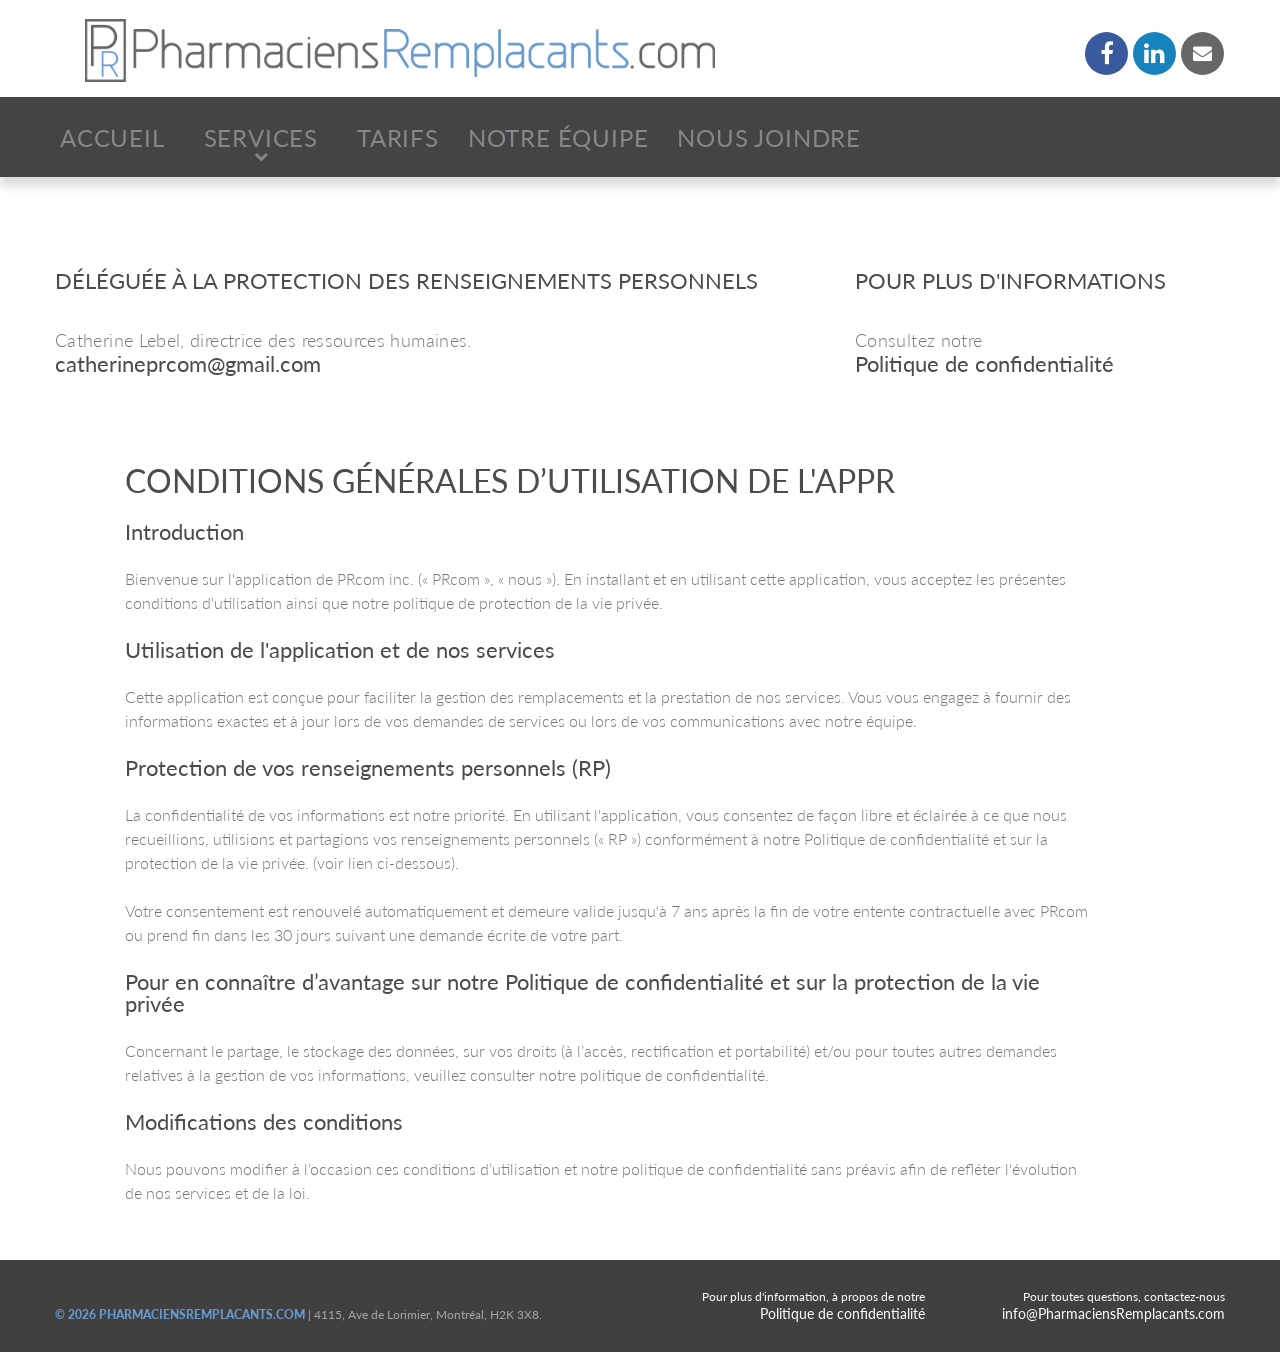
==== CGU_APPR.html @ 4ca76d17 "Add files via upload" ====
<!DOCTYPE html>
<html lang="en">
<head>
  <title>Contacts de nos pharmaciens remplaçants | PharmaciensRemplacants.com</title>
  <meta name = "description" content = "Politique de confidentialité">
  <meta charset="utf-8">
  
		  <meta property="og:url"              content="https://www.pharmaciensremplacants.com/confidentialite.html" />
<meta property="og:type"               content="website" />
<meta property="og:title"              content="Contacts de nos pharmaciens remplaçants | PharmaciensRemplacants.com" />
<meta property="og:description"        content="Contactez nous par courriel à info@pharmaciensremplacants.com pour toutes questions ou par téléphone pour toutes urgences au (514) 928-7655." />
<meta property="og:image"              content="https://www.pharmaciensremplacants.com/images/Pharmaciens-Remplacants-com-equipe.png" />
<meta property="og:image:width" content="1920" />
<meta property="og:image:height" content="597" />
<meta property="og:image:alt" content="Équipe PharmaciensRemplacants.com" />
<meta property="fb:app_id" content="669003797077921" />	
	
	<meta name = "format-detection" content = "telephone=no" />
  <link rel="icon" href="images/favicon.ico" type="image/x-icon">
  <link rel="stylesheet" href="css/grid.css">
  <link rel="stylesheet" href="css/search.css">
  <link rel="stylesheet" href="css/contact-form.css">
  <link rel="stylesheet" href="css/style.css">
  <script src="js/jquery.js"></script>
  <script src="js/jquery-migrate-1.2.1.js"></script>
  <script src="js/TMForm.js"></script>
  <script src="js/modal.js"></script>
  <script src="search/search.js"></script>
  <!--[if (gt IE 9)|!(IE)]><!-->
  <script src="js/wow/wow.js"></script>
  <script>
    $(document).ready(function () {
      if ($('html').hasClass('desktop')) {
        new WOW().init();
      }
    });
  </script>
  <!--<![endif]-->
  <!--[if lt IE 9]>
  <script src="js/html5shiv.js"></script>
  <div id="ie6-alert" style="width: 100%; text-align:center;">
    <img src="http://beatie6.frontcube.com/images/ie6.jpg" alt="Upgrade IE 6" width="640" height="344" border="0" usemap="#Map" longdesc="http://die6.frontcube.com" />
    <map name="Map" id="Map"><area shape="rect" coords="496,201,604,329" href="http://www.microsoft.com/windows/internet-explorer/default.aspx" target="_blank" alt="Download Interent Explorer" /><area shape="rect" coords="380,201,488,329" href="http://www.apple.com/safari/download/" target="_blank" alt="Download Apple Safari" /><area shape="rect" coords="268,202,376,330" href="http://www.opera.com/download/" target="_blank" alt="Download Opera" /><area shape="rect" coords="155,202,263,330" href="http://www.mozilla.com/" target="_blank" alt="Download Firefox" />
      <area shape="rect" coords="35,201,143,329" href="http://www.google.com/chrome" target="_blank" alt="Download Google Chrome" />
    </map>
  </div>
  <![endif]-->
</head>


<body>
<!--========================================================
                          HEADER
=========================================================-->
<header id="header">
  <div class="info">
    <div class="container">
      <div class="row">
        <div class="grid_12">
          <div class="grid_8">
          <h1 class="wow fadeInDown" data-wow-duration="1s" data-wow-delay="0.1s">
             <a href="index.html">
              <img src="images/Pharmaciens-Remplacants-com-logo.png" alt="PharmaciensRemplacants.com logo"/></a>
            </h1>
          </div>
          <div class="social-block">
            <ul class="socials1">
              <li class="wow fadeInDown" data-wow-duration="1s" data-wow-delay="0.1s">
                <a href="https://www.facebook.com/PharmaciensRemplacantscom"><i class="fa fa-facebook"></i></a>
              </li>
              <li class="wow fadeInDown" data-wow-duration="1s" data-wow-delay="0.4s">
                <a href="https://www.linkedin.com/company/9354443"><i class="fa fa-linkedin"></i></a>
              </li>
              <li class="wow fadeInDown" data-wow-duration="1s" data-wow-delay="0.5s">
                <a href="contacts.html"><i class="fa fa-envelope"></i></a>
              </li>
            </ul>
          </div>
          <div class="clearfix"></div>
        </div>
      </div>
    </div>
  </div>
  <div id="stuck_container">
    <div class="container">
      <div class="row">
        <div class="grid_12">
          <nav>
            <ul class="sf-menu">
              <li class="first-menu-item"><a href="index.html">Accueil</a></li>
              <li class="with-menu"><a href="#">Services</a>
                <ul>
                  <li><div class="bleu"><a href="services.html">Pharmaciens</a></div></li>
                  <li><div class="vert"><a href="ATP.html">ATP</a></div></li>
                </ul>
              </li>
              <li><a href="tarifs.html">Tarifs</a></li>
              <li><a href="notre-equipe.html">Notre équipe</a></li>
              <li class="with last-menu-item"><a href="contacts.html">Nous joindre</a></li>
            </ul>
            <div class="clearfix"></div>
          </nav>
        </div>
      </div>
    </div>
  </div>
</header>



<!--========================================================
                          CONTENT
=========================================================-->
<section id="content" class="common">
  <div class="wrapper7">
    <div class="container">
      <div class="row">
        <div class="grid_8">
          <div class="heading3 wow fadeInDown" data-wow-duration="1s" data-wow-delay="0.1s">
            <h6>DÉLÉGUÉE À LA PROTECTION DES RENSEIGNEMENTS PERSONNELS</h6>
          </div>
          <address class="contacts-address">
            <span class="wrapper wow fadeInUp" data-wow-duration="1s" data-wow-delay="0.2s"><span class="wide">Catherine Lebel, directrice des ressources humaines.</span></span>
            <span class="our-address wow fadeInUp" data-wow-duration="1s" data-wow-delay="0.1s"><a href="mailto:catherineprcom@gmail.com">catherineprcom@gmail.com<br></a></span>
          </address>
        </div>
        <div class="grid_4">
          <div class="heading3 wow fadeInDown" data-wow-duration="1s" data-wow-delay="0.1s">
            <h6>POUR PLUS D'INFORMATIONS</h6>
          </div>
          <address class="contacts-address">
            <span class="wrapper wow fadeInUp" data-wow-duration="1s" data-wow-delay="0.2s"><span class="wide">Consultez notre</span></span>
            <span class="our-address wow fadeInUp" data-wow-duration="1s" data-wow-delay="0.1s"><a href="confidentialite.html">Politique de confidentialité<br></a></span>
          </address>
        </div>
      <div class="row">
        <br><br>
       </div>
       <div class="row">
        <div class="grid_1"></div>
        <div class="grid_10">
        <span class="wrapper wow fadeInUp" data-wow-duration="1s" data-wow-delay="0.2s"><span class="wide">
          <br><br><br><h3>CONDITIONS GÉNÉRALES D’UTILISATION DE L'APPR</h3><br>
          <h6>Introduction</h6><br>
          Bienvenue sur l'application de PRcom inc. (« PRcom », « nous »). En installant et en utilisant cette application, vous acceptez les présentes conditions d'utilisation ainsi que notre politique de protection de la vie privée.
          <br><br>
          <h6>Utilisation de l'application et de nos services</h6><br>
          Cette application est conçue pour faciliter la gestion des remplacements et la prestation de nos services. Vous vous engagez à fournir des informations exactes et à jour lors de vos demandes de services ou lors de vos communications avec notre équipe.
          <br><br>
          <h6>Protection de vos renseignements personnels (RP)</h6><br>
          La confidentialité de vos informations est notre priorité. En utilisant l'application, vous consentez de façon libre et éclairée à ce que nous recueillions, utilisions et partagions vos renseignements personnels (« RP ») conformément à notre Politique de confidentialité et sur la protection de la vie privée. (voir lien ci-dessous).
          <br><br>
          Votre consentement est renouvelé automatiquement et demeure valide jusqu'à 7 ans après la fin de votre entente contractuelle avec PRcom ou prend fin dans les 30 jours suivant une demande écrite de votre part.
          <br><br>
          <h6>Pour en connaître d’avantage sur notre Politique de confidentialité et sur la protection de la vie privée</h6><br>
          Concernant le partage, le stockage des données, sur vos droits (à l’accès, rectification et portabilité) et/ou pour toutes autres demandes relatives à la gestion de vos informations, veuillez consulter notre <a href="confidentialite.html">politique de confidentialité</a>.
          <br><br>
          <h6>Modifications des conditions</h6><br>
          Nous pouvons modifier à l’occasion ces conditions d’utilisation et notre politique de confidentialité sans préavis afin de refléter l'évolution de nos services et de la loi.
          </span></span>
        </div>
        <div class="grid_1"></div>
        </div>
      </div>
    </div>
  </div>
</section>

<!--========================================================
                          FOOTER
=========================================================-->
<footer id="footer">
  

 
  <div class="wrapper" itemscope itemtype ="http://schema.org/Organization">
    <div class="container">
      <div class="row">
        <div class="grid_6">
          <div class="privacy-block">
            
            <div><span class="highlighted"><strong>&copy; <span id="copyright-year"></span> <a href="index.html" itemprop="url"><span itemprop="name">PharmaciensRemplacants.com</span></a></strong></span>  |  <address itemprop="address">4115, Ave de Lorimier, Montréal, H2K 3X8.</address></div>
            </div>
        </div>
        <div class="grid_3">
          <address class="phone">
            <span>Pour plus d'information, à propos de notre</span>
            <span class="with-icon"><a href="confidentialite.html">Politique de confidentialité</a></span>
          </address>
        </div>
        <div class="grid_3">
          <address class="phone">
            <span>Pour toutes questions, contactez-nous</span>
            <span class="with-icon"><a href="mailto:info@pharmaciensremplacants.com" itemprop="email">info@PharmaciensRemplacants.com</a></span>
          </address>
        </div>
      </div>
    </div>
  </div>
</footer>

<script src="js/script.js"></script>
</body>
</html>
---- css/grid.css ----
/* http://meyerweb.com/eric/tools/css/reset/ 
   v2.0 | 20110126
   License: none (public domain)
*/
html,
body,
div,
span,
applet,
object,
iframe,
h1,
h2,
h3,
h4,
h5,
h6,
p,
blockquote,
pre,
a,
abbr,
acronym,
address,
big,
cite,
code,
del,
dfn,
em,
img,
ins,
kbd,
q,
s,
samp,
small,
strike,
strong,
sub,
sup,
tt,
var,
b,
u,
i,
center,
dl,
dt,
dd,
ol,
ul,
li,
fieldset,
form,
label,
legend,
table,
caption,
tbody,
tfoot,
thead,
tr,
th,
td,
article,
aside,
canvas,
details,
embed,
figure,
figcaption,
footer,
header,
hgroup,
menu,
nav,
output,
ruby,
section,
summary,
time,
mark,
audio,
video {
  margin: 0;
  padding: 0;
  border: 0;
  font-size: 100%;
  font: inherit;
  vertical-align: top;
}
/* HTML5 display-role reset for older browsers */
article,
aside,
details,
figcaption,
figure,
footer,
header,
hgroup,
menu,
nav,
section {
  display: block;
}
body {
  line-height: 1;
}
ol,
ul {
  list-style: none;
}
blockquote,
q {
  quotes: none;
}
blockquote:before,
blockquote:after,
q:before,
q:after {
  content: '';
  content: none;
}
table {
  border-collapse: collapse;
  border-spacing: 0;
}
.clearfix:before,
.clearfix:after {
  display: table;
  content: "";
  line-height: 0;
}
.clearfix:after {
  clear: both;
}
.container .alpha {
  margin-left: 0px;
}
.container .omega {
  margin-right: 0px;
}
.row {
  margin-left: -30px;
}
.row:before,
.row:after {
  display: table;
  content: "";
  line-height: 0;
}
.row:after {
  clear: both;
}
[class*="grid_"] {
  float: left;
  min-height: 1px;
  margin-left: 30px;
}
.container {
  width: 1170px;
}
.grid_12 {
  width: 1170px;
}
.grid_11 {
  width: 1070px;
}
.grid_10 {
  width: 970px;
}
.grid_9 {
  width: 870px;
}
.grid_8 {
  width: 770px;
}
.grid_7 {
  width: 670px;
}
.grid_6 {
  width: 570px;
}
.grid_5 {
  width: 470px;
}
.grid_4 {
  width: 370px;
}
.grid_3 {
  width: 270px;
}
.grid_2 {
  width: 170px;
}
.grid_1 {
  width: 70px;
}
.preffix_12 {
  margin-left: 1230px;
}
.preffix_11 {
  margin-left: 1130px;
}
.preffix_10 {
  margin-left: 1030px;
}
.preffix_9 {
  margin-left: 930px;
}
.preffix_8 {
  margin-left: 830px;
}
.preffix_7 {
  margin-left: 730px;
}
.preffix_6 {
  margin-left: 630px;
}
.preffix_5 {
  margin-left: 530px;
}
.preffix_4 {
  margin-left: 430px;
}
.preffix_3 {
  margin-left: 330px;
}
.preffix_2 {
  margin-left: 230px;
}
.preffix_1 {
  margin-left: 130px;
}
.container {
  margin-right: auto;
  margin-left: auto;
  -webkit-box-sizing: border-box;
  -moz-box-sizing: border-box;
  box-sizing: border-box;
}
.container:before,
.container:after {
  display: table;
  content: "";
  line-height: 0;
}
.container:after {
  clear: both;
}
@media (min-width: 980px) and (max-width: 1199px) {
  .row {
    margin-left: -20px;
  }
  .row:before,
  .row:after {
    display: table;
    content: "";
    line-height: 0;
  }
  .row:after {
    clear: both;
  }
  [class*="grid_"] {
    float: left;
    min-height: 1px;
    margin-left: 20px;
  }
  .container {
    width: 940px;
  }
  .grid_12 {
    width: 940px;
  }
  .grid_11 {
    width: 860px;
  }
  .grid_10 {
    width: 780px;
  }
  .grid_9 {
    width: 700px;
  }
  .grid_8 {
    width: 620px;
  }
  .grid_7 {
    width: 540px;
  }
  .grid_6 {
    width: 460px;
  }
  .grid_5 {
    width: 380px;
  }
  .grid_4 {
    width: 300px;
  }
  .grid_3 {
    width: 220px;
  }
  .grid_2 {
    width: 140px;
  }
  .grid_1 {
    width: 60px;
  }
  .preffix_12 {
    margin-left: 980px;
  }
  .preffix_11 {
    margin-left: 900px;
  }
  .preffix_10 {
    margin-left: 820px;
  }
  .preffix_9 {
    margin-left: 740px;
  }
  .preffix_8 {
    margin-left: 660px;
  }
  .preffix_7 {
    margin-left: 580px;
  }
  .preffix_6 {
    margin-left: 500px;
  }
  .preffix_5 {
    margin-left: 420px;
  }
  .preffix_4 {
    margin-left: 340px;
  }
  .preffix_3 {
    margin-left: 260px;
  }
  .preffix_2 {
    margin-left: 180px;
  }
  .preffix_1 {
    margin-left: 100px;
  }
}
@media (min-width: 768px) and (max-width: 979px) {
  .row {
    margin-left: -20px;
  }
  .row:before,
  .row:after {
    display: table;
    content: "";
    line-height: 0;
  }
  .row:after {
    clear: both;
  }
  [class*="grid_"] {
    float: left;
    min-height: 1px;
    margin-left: 20px;
  }
  .container {
    width: 748px;
  }
  .grid_12 {
    width: 748px;
  }
  .grid_11 {
    width: 684px;
  }
  .grid_10 {
    width: 620px;
  }
  .grid_9 {
    width: 556px;
  }
  .grid_8 {
    width: 492px;
  }
  .grid_7 {
    width: 428px;
  }
  .grid_6 {
    width: 364px;
  }
  .grid_5 {
    width: 300px;
  }
  .grid_4 {
    width: 236px;
  }
  .grid_3 {
    width: 172px;
  }
  .grid_2 {
    width: 108px;
  }
  .grid_1 {
    width: 44px;
  }
  .preffix_12 {
    margin-left: 788px;
  }
  .preffix_11 {
    margin-left: 724px;
  }
  .preffix_10 {
    margin-left: 660px;
  }
  .preffix_9 {
    margin-left: 596px;
  }
  .preffix_8 {
    margin-left: 532px;
  }
  .preffix_7 {
    margin-left: 468px;
  }
  .preffix_6 {
    margin-left: 404px;
  }
  .preffix_5 {
    margin-left: 340px;
  }
  .preffix_4 {
    margin-left: 276px;
  }
  .preffix_3 {
    margin-left: 212px;
  }
  .preffix_2 {
    margin-left: 148px;
  }
  .preffix_1 {
    margin-left: 84px;
  }
}
.select-menu {
  display: none !important;
}
@media (max-width: 767px) {
  .container {
    width: 420px;
    padding: 0 0px;
  }
  .row {
    margin-left: 0;
  }
  [class*="grid_"] {
    float: none;
    display: block;
    width: 100%;
    margin-left: 0;
    -webkit-box-sizing: border-box;
    -moz-box-sizing: border-box;
    box-sizing: border-box;
  }
 
}
@media (max-width: 479px) {
   .select-menu {
    display: block !important;
  }
  body {
    padding: 0;
  }
  .container {
    width: 300px;
    padding: 0 0px;
  }
  .row {
    margin-left: 0;
  }
}
---- css/search.css ----
#search {
  margin-top: 2px;
  margin-bottom: 0;
  margin-right: 1px;
  position: relative;
  border-radius: 0;
  -webkit-box-sizing: border-box;
  -moz-box-sizing: border-box;
  box-sizing: border-box;
  -webkit-appearance: none;
  border: none;
  box-shadow: none;
  outline: none;
  height: 44px;
  width: 235px;
  background: #7a7a7c;
}
#search::-ms-clear {
  display: none;
}
#search input {
  border-radius: 0;
  font: 400 16px/24px "Lato", sans-serif;
  color: #ffffff;
  position: relative;
  -webkit-box-sizing: border-box;
  -moz-box-sizing: border-box;
  box-sizing: border-box;
  -webkit-appearance: none;
  border: none;
  box-shadow: none;
  outline: none;
  height: 44px;
  width: 180px;
  background: #7a7a7c;
  padding: 5px 0 5px 13px;
}
#search input::-ms-clear {
  display: none;
}
#search input::-webkit-input-placeholder {
  color: #ffffff;
}
#search input:-moz-placeholder {
  /* Firefox 18- */
  color: #ffffff;
}
#search input::-moz-placeholder {
  /* Firefox 19+ */
  color: #ffffff;
}
#search input:-ms-input-placeholder {
  color: #ffffff;
}
#search a {
  position: absolute;
  font-size: 25px;
  cursor: pointer;
  color: #ffffff;
  top: 50%;
  margin-top: -12px;
  right: 38px;
}
#search a > .search_icon {
  display: block;
}
#search a > .search_icon:hover:before {
  color: #00a1df;
}
#search a > .search_icon:before {
  font-family: FontAwesome;
  font-size: 23px;
  position: absolute;
  font-style: normal;
  font-weight: normal;
  text-decoration: none;
  cursor: default;
  content: '\f002';
  color: #373839;
  cursor: pointer;
  -webkit-transition: color 0.3s ease;
  transition: color 0.3s ease;
}
#search a > .search_icon:hover {
  background-position: center -17px;
}
@media (max-width: 1199px) {
  #search {
    width: 940px;
  }
  #search input {
    width: 890px;
  }
}
@media (max-width: 979px) {
  #search {
    width: 748px;
  }
  #search input {
    width: 698px;
  }
}
@media (max-width: 767px) {
  #search {
    width: 420px;
    margin-top: 20px;
    height: 34px;
  }
  #search input {
    height: 34px;
    width: 370px;
  }
}
@media (max-width: 479px) {
  #search {
    width: 270px;
  }
  #search input {
    width: 220px;
  }
}
---- css/contact-form.css ----
/* Contact Form variables
========================================================*/
/* Contact Form Basic Styles 
========================================================*/
#contact-form {
  position: relative;
  margin: 40px 0 45px 0;
}
#contact-form label {
  position: relative;
  display: inline-block;
  width: 100%;
  height: 41px;
  -webkit-box-sizing: border-box;
  -moz-box-sizing: border-box;
  box-sizing: border-box;
  box-shadow: none;
  margin-bottom: 8px;
}
#contact-form label.message {
  width: 100%;
  height: 120px;
}
@media (max-width: 979px) {
  #contact-form label {
    width: 100%;
  }
}
#contact-form fieldset {
  border: none;
}
/* Contact Form Placeholder Styles 
========================================================*/
#contact-form ._placeholder {
  width: 100% !important;
  position: absolute;
  left: 0;
  top: 0;
  display: block;
  line-height: 18px;
  font-size: 15px;
  font-family: "Lato", sans-serif;
  color: #767779;
  padding: 11px 15px;
  -webkit-box-sizing: border-box;
  -moz-box-sizing: border-box;
  box-sizing: border-box;
  border-radius: 0;
  cursor: text;
}
#contact-form ._placeholder.focused {
  opacity: 0.4;
  filter: alpha(opacity=40);
  -webkit-box-shadow: 0px 0px 7px 0px rgba(0, 0, 255, 0.5);
  box-shadow: 0px 0px 7px 0px rgba(0, 0, 255, 0.5);
}
#contact-form ._placeholder.hidden {
  display: none;
}
#contact-form .file ._placeholder {
  display: none;
}
/* Contact Form Input 
========================================================*/
#contact-form input[type='text'] {
  width: 100%;
  line-height: 18px;
  font-size: 15px;
  font-family: "Lato", sans-serif;
  color: #767779;
  background: #ffffff;
  padding: 11px 15px;
  outline: none;
  height: 100%;
  border: 1px solid #e9ebe5;
  border-radius: 0;
  -webkit-box-sizing: border-box;
  -moz-box-sizing: border-box;
  box-sizing: border-box;
  box-shadow: none;
  margin: 0;
  -webkit-appearance: none;
}
/* Contact Form Textarea 
========================================================*/
#contact-form textarea {
  width: 100%;
  line-height: 18px;
  font-size: 15px;
  font-family: "Lato", sans-serif;
  color: #767779;
  background: #ffffff;
  padding: 11px 15px;
  outline: none;
  border: 1px solid #e9ebe5;
  border-radius: 0;
  -webkit-box-sizing: border-box;
  -moz-box-sizing: border-box;
  box-sizing: border-box;
  box-shadow: none;
  resize: none;
  height: 100%;
  -webkit-appearance: none;
}
#contact-form .message .empty-message,
#contact-form .message .error-message {
  right: 20px;
}
/* Contact Form Error messages
========================================================*/
#contact-form .empty-message,
#contact-form .error-message {
  position: absolute;
  right: 4px;
  top: 4px;
  color: red;
  height: 0;
  overflow: hidden;
  font-size: 11px;
  line-height: 12px;
  -webkit-transition: 0.3s ease-in height;
  transition: 0.3s ease-in height;
  z-index: 99;
}
#contact-form .invalid .error-message,
#contact-form .empty .empty-message {
  height: 20px;
}
/* Contact Form Buttons
========================================================*/
.contact-form-buttons {
  text-align: left;
  margin: 22px 0 0 0;
}
.contact-form-buttons .btn-big {
  padding: 12px 26px;
  border: none;
}
.contact-form-buttons .btn-big:hover {
  background-color: #cccccc;
}
/* Contact Form Modal 
========================================================*/
.modal-open {
  overflow: hidden;
}
.modal {
  display: none;
  overflow: auto;
  overflow-y: scroll;
  position: fixed;
  top: 0;
  right: 0;
  bottom: 0;
  left: 0;
  z-index: 1050;
  -webkit-overflow-scrolling: touch;
  outline: 0;
  font-family: "Lato", sans-serif;
  font-size: 13px;
}
.modal h4 {
  font-weight: bold !important;
  padding: 0 !important;
  margin: 0 !important;
  color: #000 !important;
  font-size: 24px;
}
.modal.fade .modal-dialog {
  -webkit-transform: translate(0, -25%);
  -ms-transform: translate(0, -25%);
  transform: translate(0, -25%);
  -webkit-transition: -webkit-transform 0.3s ease-out;
  -moz-transition: -moz-transform 0.3s ease-out;
  -o-transition: -o-transform 0.3s ease-out;
  transition: transform 0.3s ease-out;
}
.modal.in .modal-dialog {
  -webkit-transform: translate(0, 0);
  -ms-transform: translate(0, 0);
  transform: translate(0, 0);
}
.modal-content {
  position: relative;
  background-color: #ffffff;
  border: 1px solid #999999;
  border: 1px solid rgba(0, 0, 0, 0.2);
  border-radius: 0;
  -webkit-box-shadow: 0 3px 9px rgba(0, 0, 0, 0.5);
  box-shadow: 0 3px 9px rgba(0, 0, 0, 0.5);
  background-clip: padding-box;
  outline: none;
}
.modal-backdrop {
  position: fixed;
  top: 0;
  right: 0;
  bottom: 0;
  left: 0;
  z-index: 1040;
  background-color: #000000;
}
.modal-backdrop.fade {
  opacity: 0;
  filter: alpha(opacity=0);
}
.modal-backdrop.in {
  opacity: 0.5;
  filter: alpha(opacity=50);
}
.modal-header {
  padding: 15px;
  border-bottom: 1px solid #e5e5e5;
  min-height: 16.42857143px;
}
.modal-header .close {
  margin-top: -2px;
}
.modal-title {
  margin: 0;
  line-height: 1.42857143;
}
.modal-body {
  position: relative;
  padding: 20px;
  color: #525151 !important;
}
.modal-dialog {
  width: 600px;
  margin: 140px auto;
}
@media only screen and (max-width: 767px) {
  .modal-dialog {
    position: relative;
    width: auto;
    margin: 10px;
  }
}
/* Contact Form Close icon 
========================================================*/
.close {
  float: right;
  font-size: 21px;
  font-weight: bold;
  line-height: 1;
  color: #000000 !important;
  text-shadow: 0 1px 0 #ffffff;
  opacity: 0.2;
  filter: alpha(opacity=20);
}
.close:hover,
.close:focus {
  color: #000000 !important;
  text-decoration: none;
  cursor: pointer;
  opacity: 0.5;
  filter: alpha(opacity=50);
}
button.close {
  padding: 0;
  cursor: pointer;
  background: transparent;
  border: 0;
  -webkit-appearance: none;
}
---- css/style.css ----
@import "animate.css";
@import url(//maxcdn.bootstrapcdn.com/font-awesome/4.2.0/css/font-awesome.min.css);
@import url(//fonts.googleapis.com/css?family=Sarina);
@import url(//fonts.googleapis.com/css?family=Asap:400);
@import url(//fonts.googleapis.com/css?family=Asap:700);
@import url(//fonts.googleapis.com/css?family=Lato:400);
@import url(//fonts.googleapis.com/css?family=Lato:700);
@import url(//fonts.googleapis.com/css?family=Lato:900);
@import url(//fonts.googleapis.com/css?family=Lato:700italic);
@import url(//fonts.googleapis.com/css?family=Lato:300);
/*========================================================
                    Main layout styles
=========================================================*/
body {
  font: 300 16px/24px "Lato", sans-serif;
  color: #767779;
  background: #ffffff;
}
a {
  text-decoration: none;
  color: inherit;
  -webkit-transition: all 0.3s ease;
  transition: all 0.3s ease;
}
a:hover {
	color: #6699cc;
}
img {
  max-width: 100%;
}
* {
  -webkit-text-size-adjust: none;
}

.span .bleu {
  color: #679aca;
}

.span .vert {
  color: #5fbd70;
}

/* ======= Headers ======= */
h2 {
  font: 400 36px/36px "Lato", sans-serif;
  color: #494d4e;
}
@media (max-width: 479px) {
  h2 {
    font-size: 28px;
    line-height: 28px;
  }
}
h3 {
  font: 400 32px/32px "Lato", sans-serif;
  color: #494d4e;
}
h4 {
  font: 400 22px/22px "Lato", sans-serif;
  color: #494d4e;
}

h5 {
  font: 900 14px/21px "Lato", sans-serif;
  color: #ffffff;
  text-transform: uppercase;
}

h6 {
  font: 400 22px/22px "Lato", sans-serif;
  color: #494d4e;
}
@media (max-width: 767px) {
  h6 {
	margin-right:130px;
  }
}
@media (max-width: 479px) {
  h6 {

	margin-right:20px;
  }
}
.h7 {
  font: 700 18px/18px "Lato", sans-serif;
  color: #494d4e;
  display: block;
}
.h7 .highlighted {
  color: #6699cc;
}
@media (max-width: 979px) {
.h7 {
  font: 700 15px/15px "Lato", sans-serif;
}
}
@media (max-width: 767px) {
.h7 {
  font: 700 18px/18px "Lato", sans-serif;
}
}
h8 {
  font: 400 36px/60px "Lato", sans-serif;
  text-transform: uppercase;
  color: #494d4e;
}
h9 {
  font: 300 26px/26px "Lato", sans-serif;
  text-transform: uppercase;
  color: #494d4e;
}
@media (max-width: 767px) {
h8 {
  font: 400 32px/60px "Lato", sans-serif;
}
h9 {
  font: 300 24px/24px "Lato", sans-serif;
}
}
@media (max-width: 479px) {
h8 {
  font: 500 25px/40px "Lato", sans-serif;
}
h9 {
  font: 300 23px/23px "Lato", sans-serif;
}
}


.heading1 {
  text-align: center;
  margin-bottom: 80px;
}
.heading1 img {
  margin-bottom: 36px;
}
.heading1 h3 {
  margin-bottom: 17px;
  padding-bottom: 15px;
  position: relative;
}
.heading1 h3:after {
  position: absolute;
  content: '';
  display: block;
  width: 92px;
  height: 1px;
  background: #cccccc;
  left: 50%;
  margin-left: -46px;
  bottom: 0;
}
.heading1 p {
  font-size: 18px;
}
.heading1.heading1__inset1 img {
  margin-bottom: 24px;
}
.heading2 {
  text-align: left;
  margin-bottom: 26px;
}
.heading3 {
  text-align: left;
  margin-top: 50px;
}
/* ======= Buttons ======= */
.btn-default {
  display: inline-block;
  font: 400 18px/18px "Lato", sans-serif;
  color: #494d4e;
}
.btn-default:hover {
  color: #6699cc;
}
.btn-big {
  display: inline-block;
  font: 400 24px/24px "Lato", sans-serif;
  color: #ffffff;
  background: #494d4e;
  text-align: center;
  padding: 19px 26px 20px 32px;
}
.btn-big span {
  display: inline-block;
  position: relative;
  padding-right: 40px;
}
.btn-big span:before {
  font-family: FontAwesome;
  font-size: 29px;
  position: absolute;
  font-style: normal;
  font-weight: normal;
  text-decoration: none;
  cursor: default;
  line-height: 29px;
  content: '\f101';
  right: 0;
}
.btn-big:hover {
  background: #6699cc;
  color: #ffffff;
}
.btn-big:hover span:before {
  cursor: pointer;
}
.btn-big.btn-big__inset1 {
  background: #6699cc;
}
.btn-big.btn-big__inset1 span {
  padding-left: 68px;
}
.btn-big.btn-big__inset1 span:after {
  font-family: FontAwesome;
  font-size: 35px;
  position: absolute;
  font-style: normal;
  font-weight: normal;
  text-decoration: none;
  cursor: default;
  line-height: 29px;
  content: '\f0b1';
  left: 0;
}

.btn-big.btn-big__inset1:hover {
  background: #494d4e;
}
.btn-big.btn-big__inset1:hover span:after {
  cursor: pointer;
}
.btn-big.btn-big__inset2 span {
  padding-left: 0;
}
.btn-big.btn-big__inset2 span:after {
  display: none;
}

/* ======= Wrappers ======= */
.wrapper1 {
  background: #eceef1;
  padding: 118px 0 119px;
}
.wrapper1.wrapper1__inset1 {
  padding-top: 94px;
  padding-bottom: 109px;
}
.wrapper2 {
  padding: 92px 0 136px;
}
.wrapper3 {
  padding: 65px 0 91px;
  border-bottom: 1px solid #dddddd;
}
.wrapper4 {
  padding-bottom: 50px;
  border-bottom: 1px solid #dddddd;
}
.wrapper5 {
  padding-top: 94px;
  padding-bottom: 95px;
  border-bottom: 1px solid #dddddd;
}
.wrapper6 {
  margin-top: 10px;
  padding-bottom: 55px;
}
.wrapper7 {
  margin-top: 10px;
  padding-bottom: 55px;
}
.relative-wrapper {
  position: relative;
}
#search-results {
  overflow: hidden;
}
#search-results h4 {
  font-size: 25px;
  line-height: 25px;
}
/*========================================================
                    HEADER styles
=========================================================*/
#header {
  background: #ffffff;
  padding: 19px 0 0;
}
#header .info {
  padding-bottom: 12px;
}
#header .info .social-block {
  float: right;
  margin-top: 13px;
}
#header .info .social-block .authorization {
  margin-right: 16px;
  margin-top: 17px;
  display: inline-block;
}
#header .info .social-block .authorization a {
  text-transform: uppercase;
  color: #b1b2b4;
  display: inline-block;
  font: 400 10px/10px "Asap", sans-serif;
}
#header .info .social-block .authorization a:hover {
  color: #494d4e;
}
#header .info .social-block .authorization a:hover.sign:before {
  cursor: pointer;
}
#header .info .social-block .authorization a.sign {
  font-weight: 700;
  position: relative;
  padding-left: 16px;
}
#header .info .social-block .authorization a.sign:before {
  font-family: FontAwesome;
  font-size: 14px;
  position: absolute;
  font-style: normal;
  font-weight: normal;
  text-decoration: none;
  cursor: default;
  line-height: 10px;
  content: '\f090';
  left: 0;
}
#header .info .social-block .authorization .divider {
  display: inline-block;
  height: 10px;
  width: 1px;
  background: #c6c7c8;
  margin: 0 5px;
}
#header .info .social-block .socials1 {
  display: inline-block;
}
@media (max-width: 767px) {
  #header .info .social-block {
    float: none;
  }
  #header .info .social-block .authorization {
    display: block;
    margin-right: 0;
  }
  #header .info .social-block .socials1 {
    display: block;
  }
}
#header #stuck_container {
  position: relative;
  z-index: 1;
  background: #434446;
  box-shadow: 0px 9px 9px 0px rgba(0, 0, 0, 0.15);
}
#header #search {
  margin-top: 18px;
  float: right;
}
@media (max-width: 1199px) {
  #header #search {
    float: none;
    text-align: left;
    display: inline-block;
    margin-top: 0;
    margin-bottom: 10px;
  }
}
#header .links {
  padding: 8px 0 6px;
  font: 700 10px/10px "Asap", sans-serif;
  color: #9fa2a9;
  text-transform: uppercase;
}
#header .links .divider {
  display: inline-block;
  margin: 0 6px;
}
@media (max-width: 1199px) {
  #header {
    text-align: center;
  }
}
/* ======= Logo ======= */
h1 {
  display: inline-block;
  float: left;
}
h1 a {
  position: relative;
  display: block;
  margin-left: 0px;
  margin-right: 0px;
  margin-bottom: 2px;
}

h1 a img {
position: static;
  left: 0;
  top: -13px;
  max-height: 63px;
}
h1 a span {
  display: block;
}
h1 a span.first {
  margin-top: 13px;
  margin-bottom: -2px;
  font: 400 40px/31px "Sarina", sans-serif;
  color: #6699cc;
  letter-spacing: -0.025em;
}
h1 a span.second {
  font: 700 14px/14px "Lato", sans-serif;
  color: #6699cc;
  letter-spacing: .2em;
  text-transform: uppercase;
}
@media (max-width: 767px) {
  h1 {
    float: none;
  }
}
/* ======= Main menu variables ======= */
/* ======= Sub menus common variables ======= */
/* ======= First level sub menu variables ======= */
nav {
  float: left;
}

/* Main menu styles
========================================================*/
.sf-menu > li {
  letter-spacing: 0.05em;
  -webkit-box-sizing: border-box;
  -moz-box-sizing: border-box;
  box-sizing: border-box;
  float: left;
  position: relative;
  text-align: center;
  margin-top: 25px;
}
.sf-menu > li.with-menu {
  -webkit-transition: all 0.3s ease;
  transition: all 0.3s ease;
  margin-top: 0;
  margin-left: 14px;
  margin-right: 14px;
  padding: 25px 25px 24px 25px;
  position: relative;
}
.sf-menu > li.with-menu:before {
  position: absolute;
  content: '';
  left: 0;
  display: none;
  top: 0px;
  width: 80%;
  height: 5px;
  background: #323232;
}


.sf-menu > li.first-menu-item {
  margin-left: 5px;
}

.sf-menu > li + li {
  margin-right: 29px;
}

.sf-menu > li.last-menu-item {
  margin-right: 0;
}

.sf-menu > li > .sf-with-ul:after {
  font-family: FontAwesome;
  font-size: 14px;
  position: absolute;
  font-style: normal;
  font-weight: normal;
  text-decoration: none;
  cursor: default;
  content: "\f078";
  color: #858788;
  bottom: 5px;
  left: 50%;
  margin-left: -7px;
  -webkit-transition: all 0.3s ease;
  transition: all 0.3s ease;
}
.sf-menu > li > a {
  text-transform: uppercase;
  font: 400 24px/31px "Lato", sans-serif;
  display: inline-block;
  -webkit-transition: 0.3s all ease;
  transition: 0.3s all ease;
  color: #858788;
}

@media (max-width: 979px) {
  .sf-menu > li > a {
  font-size:22px;
  }
  .sf-menu > li.with-menu {
  padding-left: 15px;
  padding-right: 20px;
    margin-right: 0px;
}

.sf-menu > li + li {
  padding-left: 5px;
  padding-right: 5px;
  margin-right: 13px;
}

.sf-menu > li.last-menu-item {
  padding-left: 5px;
  margin-right: -70px;
}

}

@media (max-width: 767px) {
  .sf-menu > li > a {
	font-size:18px;
  }

.sf-menu > li.first-menu-item {
  margin-left: -95px;
}

  .sf-menu > li.with-menu {
  padding-left: 6px;
  padding-right: 18px;
  margin-right: 0px;
}

.sf-menu > li + li {
  padding-left: 8px;
  padding-right: 9px;
  margin-right: 7px;
}

.sf-menu > li.last-menu-item {
  margin-right: -130px;
}

}

@media (max-width: 697px) {
  .sf-menu > li > a {
  font-size:16px;
  }

.sf-menu > li.first-menu-item {
  margin-left: -70px;
}

  .sf-menu > li.with-menu {
  padding-left: 18px;
  padding-right: 18px;
}

.sf-menu > li + li {
  padding-left: 8px;
  padding-right: 8px;
  margin-right: 7px;
}

.sf-menu > li.last-menu-item {
  margin-right: -102px;
}
}
@media (max-width: 597px) {
  .sf-menu > li > a {
  font-size:15px;
  }

.sf-menu > li.first-menu-item {
  margin-left: -40px;
}

  .sf-menu > li.with-menu {
  padding-left: 8px;
  padding-right: 8px;
}

.sf-menu > li + li {
  padding-left: 10px;
  padding-right: 8px;
  margin-right: 0px;
}

.sf-menu > li.last-menu-item {
  margin-right: -102px;;
}
}
@media (max-width: 530px) {
  .sf-menu > li > a {
  font-size:14px;
  }

.sf-menu > li.first-menu-item {
  margin-left: -20px;
}

  .sf-menu > li.with-menu {
  padding-left: 8px;
  padding-right: 8px;
  margin-left: 7px;
}

.sf-menu > li + li {
  padding-left: 6px;
  padding-right: 8px;
  margin-right: 0px;
}

.sf-menu > li.last-menu-item {
  margin-right: -102px;;
}
}
.sf-menu > li > a:hover {
  color: #ffffff;
  -webkit-transition: 0.3s all ease;
  transition: 0.3s all ease;
}
.sf-menu > li > a:active {
  background: transparent;
  color: #ffffff;
}
.sf-menu .sfHover.with-menu {
  background: #323232;
}
.sf-menu .sfHover.with-menu:before {
  display: block;
}
.sf-menu .sfHover.with-menu:before {
  display: block;
}
.sf-menu .sfHover.with-menu a {
  color: #ffffff;
}
.sf-menu .sfHover.with-menu a:after {
  color: #ffffff;
}
.sf-menu > li.current > a {
  color: #ffffff;
}
.sf-menu > li.current > .sf-with-ul:after {
  color: #ffffff;
}
.sf-menu > li.sfHover > a {
  color: #ffffff;
}
.sf-menu > li.sfHover > a:after {
  color: #ffffff;
}
.sf-menu > li.with-menu.sfHover:hover a:after {
  color: #ffffff;
}
.sf-menu > li.current.with-menu:hover a:after {
  color: #ffffff;
}
.sf-menu a {
  -webkit-transition: 0.3s all ease;
  transition: 0.3s all ease;
}
.sf-menu a:hover {
  -webkit-transition: 0.3s all ease;
  transition: 0.3s all ease;
}
/* First level sub-menu styles
========================================================*/
.sf-menu ul {
  -webkit-box-shadow: 0px 8px 16px 0px rgba(0,0,0,0.2);
   box-shadow: 0px 8px 16px 0px rgba(0,0,0,0.2);
  display: none;

  font: 400 18px "Lato", sans-serif;
  position: absolute;
  top: 80px;
  left: 0;
  background: #cccccc;
  text-align: center;
  width: 100%;
  z-index: 2;
  -webkit-box-sizing: border-box;
  -moz-box-sizing: border-box;
  box-sizing: border-box;
}

.sf-menu ul li {
  letter-spacing: 0;
  position: relative;
  display: block;
  color: #ffffff;

}

.sf-menu ul li a {
  padding: 25px 0px;
  display: block;
  color: #ffffff;
  text-transform: uppercase;
}

.sf-menu ul li .bleu {
  height: 73px;
  font-size: 19px;
  border-bottom: 1px solid rgba(255,255,255,0.4);
}

.sf-menu ul li .vert {
  height: 73px;
  font-size: 26px;
}

.sf-menu ul li .bleu a {

}

.sf-menu ul li .vert a  {
  padding: 21px 0px;
}


.sf-menu ul li .bleu:hover {
  background: #6699cc;
  border-bottom: 1px solid #cccccc;
}
  
.sf-menu ul li .vert:hover {
  background: #5fbd70;
  margin-top: -1px;
  border-top: 1px solid #cccccc;
}





.sf-menu ul li > .sf-with-ul:after {
  font-family: FontAwesome;
  font-size: 14px;
  position: absolute;
  font-style: normal;
  font-weight: normal;
  text-decoration: none;
  cursor: default;
  content: "\f054";
  color: #ffffff;
  bottom: -1px;
  right: 15px;
  -webkit-transition: all 0.3s ease;
  transition: all 0.3s ease;
}

.sf-menu ul > .sfHover > a {
  background: #767779;
}
.sf-menu ul > .sfHover > a:after {
  color: #ffffff;
}
.sf-menu ul li.sfHover > a {
  background: #767779;
  color: #ffffff;
}



@media (max-width: 767px) {
.sf-menu ul li .bleu {
    font-size: 16px;
    height: 60px;
  }
.sf-menu ul li .vert {
    font-size: 22px;
    height: 60px;
  }

.sf-menu ul li .bleu a {
padding-top: 20px;
}

.sf-menu ul li .vert a  {
padding-top: 18px;
}
}

@media (max-width: 697px) {
.sf-menu ul li .bleu {
    font-size: 14px;
    height: 57px;
  }
.sf-menu ul li .vert {
    font-size: 20px;
    height: 57px;
  }

.sf-menu ul li .bleu a {
padding-top: 20px;
}

.sf-menu ul li .vert a  {
padding-top: 16px;
}
}

@media (max-width: 597px) {
.sf-menu ul li .bleu {
    font-size: 12px;
    height: 55px;
  }
.sf-menu ul li .vert {
    font-size: 17px;
    height: 55px;
  }

.sf-menu ul li .bleu a {
padding-top: 20px;
}

.sf-menu ul li .vert a  {
padding-top: 18px;
}
}

@media (max-width: 530px) {
.sf-menu ul li .bleu {
    font-size: 11px;
    height: 50px;
  }
.sf-menu ul li .vert {
    font-size: 15px;
    height: 50px;
  }

.sf-menu ul li .bleu a {
padding-top: 20px;
}

.sf-menu ul li .vert a  {
padding-top: 18px;
}
}

@media (any-hover: none) {
.sf-menu ul li .bleu {
  background-color: #6699cc;
    border-bottom: 1px solid rgba(255,255,255,0.25);
}
.sf-menu ul li .vert {
  background-color: #5fbd70;
}
}


/* Second level sub-menu styles
========================================================*/
.sf-menu ul ul {
  position: absolute;
  top: -19px;
  left: 235px;
  margin-left: 0;
  z-index: 4;
  text-align: left;
}
@media only screen and (max-width: 479px) {
  .sf-menu {
    display: none;
  }
  nav {
    width: 100%;
    float: none;
  }
  .select-menu {
    border-radius: none;
    display: block;
    text-transform: capitalize;
    float: none;
    color: #494d4e;
    width: 100%;
    margin-top: 20px;
    margin-bottom: 10px;
    background: #ffffff;
    font: 22px/28px "Asap", sans-serif;
    text-align: left;
    border: 1px solid #c1c1c1;
    padding: 2px 0;
    position: relative;
  }
  .select-menu option {
    text-align: left;
    position: relative;
  }
}
/*Core variables and mixins*/
/* Stuck menu styles
========================================================*/
.isStuck {
  z-index: 999;
  position: fixed;
  text-align: center;
}
.isStuck #search {
  display: none;
}
.isStuck nav {
  float: none;
  display: inline-block;
}
@media only screen and (max-width: 979px) {
  .isStuck {
    display: none !important;
  }
}
/*========================================================
                    CONTENT styles
=========================================================*/
#content {
  background: #ffffff;
}
#content.common {
  padding-top: 33px;
}

/* ======= Banner 8 Annonce verte ATP ======= */
.banner8 {
  background-color:#5fbd70;
  height: 100%;  
  box-shadow: 0px 6px 20px 0px rgba(0, 0, 0, 0.20);
  margin-top: 10px;
  margin-bottom: 40px;
}

.banner8 h3 {
  padding: 20px 0;
    font: 400 32px/32px "Lato", sans-serif;
  color: #ffffff;
  text-align: center;
}

@media (max-width: 1199px) {
.banner8 h3 {
  font-size: 28px;
}
}

@media (max-width: 979px) {
.banner8 h3 {
  font-size: 24px;
}
}

@media (max-width: 767px) {
.banner8 h3 {
  font-size: 24px;
  padding: 12px 0;
  line-height: 23px;
}
}

@media (max-width: 479px) {
.banner8 h3 {
  font-size: 19px;
  padding: 9px 0;
  line-height: 20px;
}
}

.banner8 p .highlighted {
  color: #6699cc;
  font-weight:500;
}





/* ======= Logo ATP ======= */
.logo {
  background-color:#ffffff;
}

.logo h2 a img {
  max-height: 80px;
  display: block;
  margin: -10px auto 15px;
}

@media (max-width: 1199px) {
.logo h2 a img {
max-height: 70px;
}
}

@media (max-width: 979px) {
.logo h2 a img {
max-height: 60px;
}
}



/* ======= Banner 1 Welcome! ======= */
.banner1 {
  background: url(../images/page1_img1.png) no-repeat center top;
  background-size: cover;
  padding: 86px 0 97px;
  border-bottom: 1px solid #dddddd;
  height: 100%;
}

.banner1 h2 a.bleu {
  color: #679aca;
  font-weight:500;
}

.banner1 h2 a.vert {
  color: #5fbd70;
  font-weight:500;
}

.banner1 h3 {
  margin-bottom: 23px;
    font: 400 32px/32px "Lato", sans-serif;
  color: #494d4e;
}
.banner1 h2 .highlighted {
  color: #494d4e;
  font-weight:500;
}
.banner1 .btn-big {
  margin-top: 40px;

}

.banner1 .dropdown {
  position: relative;
  display: inline-block;
}

.banner1 .dropdown-content {
  display: none;
  position: absolute;
  background-color: #cccccc;
  min-width: 160px;
  box-shadow: 0px 8px 16px 0px rgba(0,0,0,0.2);
  z-index: 1;
  top: 5px;
  right: auto;
  left: 79%;
}

.banner1 .dropdown-content a {
  color: white;
  padding: 22px 20px;
  text-decoration: none;
  display: block;
  font-size: 20px;
  font-weight: 500;
  text-align: center;
  text-transform: uppercase;
}





.banner1 .dropdown:hover .dropdown-content {display: block;}

.banner1 .dropdown:hover .btn-big {background-color: #cccccc;}

.banner1 .dropdown-content .bleu {
  border-bottom: 1px solid rgba(255,255,255,0.4);

}

.banner1 .dropdown-content .vert a {
  font-size: 28px;
}

.banner1 .dropdown-content .bleu:hover {
  background: #6699cc;
  border-bottom: 1px solid #cccccc;
}
  
.banner1 .dropdown-content .vert:hover {
  background: #5fbd70;
  margin-top: -1px;
  border-top: 1px solid #cccccc;
}

@media (any-hover: none) {
.banner1 .dropdown-content .bleu {
  background-color: #6699cc;
  border-bottom: 1px solid rgba(255,255,255,0.25);
}
.banner1 .dropdown-content .vert {
  background-color: #5fbd70;
}
}




.banner1 .dropdown-content {
    left: 75%;
}

.banner1 .dropdown-content a {
  font-size: 18px;
  padding: 22px 12px ;
}



.banner1 h2 {
  font: 300 16px/24px "Lato", sans-serif;
  color: #767779;
  margin-right: -8px;
}
.banner1 h2 a {
	color: #6699cc;
	font: 500 16px/24px "Lato", sans-serif;
}
.banner1 h2 a:hover {
	color: #494d4e;
}

@media (max-width: 1199px) {
.banner1 h2 {
  margin-right: -88px;
}
}

@media (max-width: 979px) {
.banner1 h2 {
  margin-right: -95px;
}
}

@media (max-width: 767px) {
.banner1 {
  margin-left: -55px;
  padding-left: 0px;
  padding-right: 170px;
}
.banner1 h2 {
  margin-right: 20px;
}
.banner1 h2 span {
 white-space: nowrap;
}
}

@media (max-width: 697px) {
.banner1 {
  margin-left: -15px;
  padding-left: 0px;
  padding-right: 70px;
}
.banner1 h2 {
  margin-right: 80px;
}
.banner1 h2 span {
 white-space: nowrap;
}
}



@media (max-width: 530px) {
.banner1 {
  margin-left: -18px;
  padding-left: 0px;
  padding-right: 10px;
}
.banner1 h2 {
  margin-right: 93px;
}
.banner1 h2 span {
 white-space: normal;
}
}

@media (max-width: 479px) {
.banner1 {
  margin-left: 50px;
  padding-left: 0px;
  padding-right: 0px;
}
.banner1 {
  margin-left: -15px;
}
.banner1 h2 {
  margin-right: 40px;
}
.banner1 .slogan {
  padding-right: 3px;
}
}

.banner1 h4 {
  font: 300 16px/24px "Lato", sans-serif;
  color: #767779;
  margin-right: 2px;
}
.banner1 h4 a {
	color: #6699cc;
	font: 500 16px/24px "Lato", sans-serif;
}
.banner1 h4 a:hover {
	color: #494d4e;
}
@media (max-width: 479px) {
.banner1 h4 {
  margin-right: 61px;

}
}

@media (max-width: 979px) {
.banner1 h4 {
  margin-right: 2px;
}
}
@media (max-width: 767px) {
.banner1 h4 {
  margin-right: 120px;

}
}
@media (max-width: 479px) {
.banner1 h4 {
  margin-right: 71px;

}
}

/* ======= Box 1  ======= */
.box1 {
  text-align: center;
}
.box1 img {
  -webkit-transition: 0.6s;
  transition: 0.6s;
  background: #cccccc;
  border-radius: 300px;
  margin-bottom: 27px;
}
.box1 h3 {
  margin-bottom: 28px;
}
.box1 h4 {
  font: 300 16px/24px "Lato", sans-serif;
  color: #767779;
  margin-right:auto;
  }
.box1:hover img {
  background: #6699cc;
  -webkit-transform: scale(1.1, 1.1);
  -ms-transform: scale(1.1, 1.1);
  transform: scale(1.1, 1.1);
}
@media (max-width: 767px) {
  .box1 {
    margin-bottom: 50px;
  }
}

@media (any-hover: none) {
.box1 img {
  background-color: #6699cc;
}
}

/* ======= Box 19  ======= */
.box19 {
  text-align: center;
}
.box19 img {
  -webkit-transition: 0.6s;
  transition: 0.6s;
  background: #cccccc;
  border-radius: 300px;
  margin-bottom: 27px;
}
.box19 h3 {
  margin-bottom: 28px;
}
.box19 h4 {
  font: 300 16px/24px "Lato", sans-serif;
  color: #767779;
  margin-right:auto;
  }
.box19:hover img {
  background: #ff5400;
  -webkit-transform: scale(1.1, 1.1);
  -ms-transform: scale(1.1, 1.1);
  transform: scale(1.1, 1.1);
}
@media (max-width: 767px) {
  .box19 {
    margin-bottom: 50px;
  }
}

/* ======= Banner 2 Video ======= */
.banner2 {
  background-image: url(../images/page1_img5.png);
  padding: 176px 0 171px;
}
.banner2 .slogan {
  padding-right: 47px;
}
.banner2 h4 {
  margin-bottom: 33px;
}
.banner2 p {
  color: #ffffff;
}
.banner2 .btn-big {
  margin-top: 40px;
}
.banner2 .vimeo-video1 {
  margin-top: -3px;
}
@media (max-width: 767px) {
  .banner2 .vimeo-video1 {
    margin-top: 30px;
  }
}
/* ======= Vimeo video  ======= */
.vimeo-video1 {
  box-shadow: 0px 21px 21px 0px rgba(0, 0, 0, 0.33);
  border: 6px solid #ffffff;
  margin-left: 47px;
  -webkit-box-sizing: border-box;
  -moz-box-sizing: border-box;
  box-sizing: border-box;
}
@media (max-width: 1199px) {
  .vimeo-video1 {
    margin-left: 0;
  }
}
.vimeo-video1 iframe {
  width: 100%;
  height: 316px;
}
@media (max-width: 1199px) {
  .vimeo-video1 iframe {
    height: 277.40458015267177px;
  }
}
@media (max-width: 979px) {
  .vimeo-video1 iframe {
    height: 219.5114503816794px;
  }
}
@media (max-width: 767px) {
  .vimeo-video1 iframe {
    height: 253.2824427480916px;
  }
}
@media (max-width: 479px) {
  .vimeo-video1 iframe {
    height: 162.82442748091603px;
  }
}
/* ======= Box 2 Gallery ======= */
.box2 {
  margin-bottom: 30px;
}
/* ======= Banner 3 Carousel ======= */
.banner3 {
  background-color: #6699cc;
  padding: 86px 0 156px;
}
/* ======= Blockquote 1 ======= */
.blockquote1 {
  color: #ffffff;
  text-align: center;
}
.blockquote1 i {
  font-size: 72px;
  display: block;
  margin-bottom: 7px;
}
.blockquote1 cite {
  display: block;
  margin-bottom: 20px;
  font-size: 28px;
  line-height: 38px;
  font-weight: 300;
   margin-right:95px;
	margin-left:95px;
}

.blockquote1 cite2 {
  display: block;
  margin-bottom: 20px;
  font-size: 25px;
  line-height: 36px;
  font-weight: 300;
   margin-right:35px;
  margin-left:35px;
}

@media (max-width: 1199px) {
.blockquote1 cite {
    margin-right:70px;
	margin-left:70px;
	font-size: 26px;
  line-height: 38px;
  }
.blockquote1 cite2 {
  font-size: 24px;
  margin-right:0px;
  margin-left:0px;
  }
}
@media (max-width: 979px) {
.blockquote1 cite {
    margin-right:32px;
	 margin-left:32px;
  }
.blockquote1 cite2 {
    font-size: 22px;
    margin-right: 20px;
   margin-left: 20px;
  }
}

@media (max-width: 767px) {
.blockquote1 cite {
  font-size: 22px;
    margin-right:10px;
	margin-left:10px;
  }
.blockquote1 cite2 {
    margin-right:-2px;
   margin-left:-2px;
   font-size: 21px;
    line-height: 34px;
  }
}


@media (max-width: 479px) {
.blockquote1 cite {
    margin-right:0px;
	margin-left:0px;
	font-size: 21px;
  line-height: 34px;
  }
.blockquote1 cite2 {
    margin-right:0px;
  margin-left:0px;
   font-size: 19px;
    line-height: 30px;
  }
}

.blockquote1 img {
  display: block;
  margin: 0 auto 20px;
}
.blockquote1 a {
  display: block;
}
.blockquote1 a.name {
  font: 700 30px/30px "Lato", sans-serif;
  margin-bottom: 14px;
  color:#494d4e;
}
.blockquote1 a.name:hover {
  color:#ffffff;
}
.blockquote1 a.from {
  font: 400 14px/18px "Asap", sans-serif;
  margin-bottom: -1px;
    color:#494d4e;
}
.blockquote1 a.from:hover {
  color:#ffffff;
}
@media (max-width: 767px) {
.blockquote1 a.from {
    margin-right:20px;
	margin-left:20px;
  }
}
@media (max-width: 479px) {
.blockquote1 a.from {
    margin-right:60px;
	margin-left:60px;
  }
}
/* ======= Box 3 Our clients ======= */
.box3 {
  margin-top: -10px;
}
.box3 ul {
  text-align: center;
}
.box3 ul li {
  float: left;
  width: 10%;
  text-align: center;
}
@media (max-width: 1199px) {
  .box3 ul li {
    width: 33.333333333333336%;
  }
}
@media (max-width: 767px) {
  .box3 ul li {
    width: 50%;
  }
}
.box3 ul li a {
  display: block;
}
.box3 ul li a img {
  background: #ffffff;
}
.box3 ul li a:hover {
  opacity: 0.5;
  filter: alpha(opacity=50);
}
/* ======= Banner 4 VIew our portfolio ======= */
.banner4 {
  background: #eceef1;
  padding: 40px 0 42px;
}
.banner4 p {
  font: 400 24px/29px "Lato", sans-serif;
  color: #494d4e;
}
.banner4 p .highlighted {
  color: #6699cc;
}
.banner4 .grid_4 {
  text-align: right;
}
.banner4 .btn-big {
  margin-top: 12px;
}
.banner4.banner4__inset1 {
  padding-bottom: 21px;
}
.banner4.banner4__inset1 .heading {
  margin-top: 3px;
  display: block;
  font: 400 32px/32px "Lato", sans-serif;
  color: #6699cc;
  margin-bottom: 1px;
}
.banner4.banner4__inset1 .grid_3 {
  text-align: right;
}
@media (max-width: 767px) {
  .banner4.banner4__inset1 .grid_3 {
    text-align: left;
  }
}
.banner4.banner4__inset1 p {
  font: 300 15px/24px "Lato", sans-serif;
}
.banner4.banner4__inset2 {
  padding-bottom: 45px;
}
@media (max-width: 767px) {
  .banner4 .grid_4 {
    text-align: left;
  }
}
/* ======= Box 4 Footer ======= */
.box4 h5 {
  margin-bottom: 22px;
}
@media (max-width: 767px) {
  .box4 {
    margin-bottom: 50px;
  }
}
/* ======= Box 5 Divider ======= */
.box5 {
  text-align: center;
  overflow: hidden;
}
.box5 .divider {
  display: inline-block;
  width: 1px;
  height: 2000px;
  top: 0;
  position: absolute;
  background: #5a5a5a;
}
@media (max-width: 767px) {
  .box5 .divider {
    display: none;
  }
}
/* ======= Box 6 About us ======= */
.box6 {
  margin-top: 8px;
}
.box6 i {
  display: inline-block;
  font-size: 23px;
  line-height: 30px;
  margin-right: 10px;
  color: #6699cc;
  margin-top: -4px;
  position: absolute;
  left: 0;
}
.box6 i.fa-plus-square {
  font-size: 18px;
  margin-top: -5px;
}
.box6 i.fa-phone {
  margin-top: -4px;
}
.box6 i.fa-asterisk {
  margin-top: -7px;
}
.box6 i.fa-laptop {
  margin-top: -5px;
}
.box6 ul li {
  padding-left: 35px;
  position: relative;
  font: 400 14px/14px "Lato", sans-serif;
  color: #ffffff;
}
.box6 ul li + li {
  margin-top: 43px;
}
/* ======= Box 7 About us and what we do ======= */
.box7 {
  margin-bottom: 48px;
}
.box7 .heading {
  margin-bottom: 20px;
}
.box7 .heading i {
  display: inline-block;
  width: 54px;
  height: 54px;
  background: #494d4e;
  font-size: 29px;
  line-height: 54px;
  text-align: center;
  margin-right: 19px;
  color: #ffffff;
}
.box7 .heading h3 {
  margin-top: 11px;
  display: inline-block;
}
.box7 p {
  padding-bottom: 14px;
  border-bottom: 1px solid #d0d1d1;
}
.box7 .btn-default {
  margin-top: 13px;
}
/* ======= Box 8 Diagnostics ======= */
.box8 {
  margin-top: -3px;
}
.box8 .heading {
  display: block;
  font-weight: 400;
  margin-bottom: 14px;
  color: #494d4e;
}
.box8 ul {
  margin-top: 21px;
}


/* ======= Banner 5 tabs ======= */
.banner5-green {
  background-color: #5fbd70;
  padding: 43px 0 72px;
  margin-top: -14px;
}

.banner5 {
  background-color: #6699cc;
  padding: 43px 0 72px;
  margin-top: -14px;
}

#tabs {
  text-align: left;
}
#tabs .tabs-list {
  position: relative;
}
#tabs .tabs-list .ui-state-focus {
  outline: medium none !important;
}
#tabs .tabs-list .ui-state-focus a {

}
#tabs .tabs-list .ui-state-focus a:after {
  color: #494d4e;
  line-height: 66px;
  content: '\f078';
}
#tabs .tabs-list .ui-tabs-active a {

    color: #494d4e;
}
#tabs .tabs-list .ui-tabs-active a:after {
  color: #494d4e;
  line-height: 66px;
  content: '\f078';
}

#tabs .tabs-list li {
  -webkit-box-sizing: border-box;
  -moz-box-sizing: border-box;
  box-sizing: border-box;
  outline: medium none !important;
  text-align: left;
  display: block;
  border-bottom: 1px solid #ffffff;
  color: #ffffff;
  text-transform: uppercase;
  font: 300 36px/50px "Lato", sans-serif;
}
@media (max-width: 979px) {
  #tabs .tabs-list li {
    font-size: 28px;
  }
}


#tabs .tabs-list li:first-child {
  border-top: 1px solid #ffffff;
}
#tabs .tabs-list li a {
  padding: 6px 0 10px;
  display: block;
  outline: medium none !important;
  position: relative;
}
#tabs .tabs-list li a:after {
  font-family: FontAwesome;
  font-size: 30px;
  position: absolute;
  font-style: normal;
  font-weight: normal;
  text-decoration: none;
  cursor: default;
  content: '\f054';
  right: 34px;
  top: 0;
  line-height: 66px;
}
#tabs .tabs-list li a:hover .tab {
  color: #494d4e;
}
#tabs .tabs-list li a:hover:after {
  cursor: pointer;
  color: #494d4e;
}
@media (max-width: 767px) {
  #tabs .tabs-list {
    margin-bottom: 30px;
  }
    #tabs .tabs-list li {
    font-size: 36px;
		font-weight:300;
  }
}
@media (max-width: 479px) {
  #tabs .tabs-list li {
    font-size: 28px;
  }
}


.box9 {
  margin-top: 5px;
  color: #ffffff;
}


.box9 h2 {
  font: 400 22px/22px "Lato", sans-serif;
  color: #494d4e;
}

.box9 h4 {
  font: 300 16px/24px "Lato", sans-serif;
  color: #ffffff;
  margin-right: 0px;
  margin-top: -14px;
  margin-bottom: 4px;
}

@media (max-width: 1199px) {
.box9 {
  margin-right:-19px;
  }

.box9 h2 {
  margin-right:-10px;
  }
}
@media (max-width: 979px) {
 .box9 h4 {
  margin-right: 0px;
  margin-top: -14px;
  margin-bottom: 4px;
  padding-right: 20px;
  }
  .box9 h2 {
  margin-right:0px;
  } 
}
@media (max-width: 767px) {
.box9 h2 {
    font-size: 20px;
  margin-right:0px;
  }
}
@media (max-width: 530px) {
.box9 h2 {
    font-size: 20px;
      margin-right:0px;
  }
}
@media (max-width: 479px) {
.box9 h2 {
  font-size: 20px;
      padding-right:70px;

  }
.box9 h4 {
  margin-right: -20px;
  padding-right: 0px;
  }
}
/*
@media (max-width: 1199px) {
.box9 h2 {
    font-size: 18px;
	line-height: 18px;
  }
}
@media (max-width: 979px) {
 .box9 h2 {
    font-size: 20px;
	line-height: 20px;
	margin-right:155px;
  }
 .box9 h4 {
  margin-right:20px;
  }
}
@media (max-width: 767px) {
.box9 h2 {
    font-size: 22px;
	line-height: 22px;
	margin-right:50px;
  }
}
@media (max-width: 479px) {
.box9 h2 {
    font-size: 22px;
	margin-right:100px;
  }
}*/





/* ======= Box 20 Réservez ========*/

.box20 a {
  color: #494d4e;
  font-size: 22px;
  font-weight: 500;
}

.box20 a:hover {
  color: #ffffff;
}

.box20 h2 {
  font: 400 24px "Lato", sans-serif;
  color: #494d4e;
}

.box20 h4 {
  font-size: 18px;
  color: #ffffff;
  margin-bottom: 18px;
}

@media (max-width: 979px) {
 .box20 h2 {
    font-size: 22px;
  margin-right:0px;
  }
}

@media (max-width: 767px) {
.box20 h2 {
    font-size: 20px;
  line-height: 22px;
  margin-right:0px;
  }
.box20 h4 {
  font-size: 17px;
  }
.box20 a {
  font-size: 19px;
  }
}

@media (max-width: 479px) {

.box20 {
  margin-right: 40px;
}
.box20 h2 {
    font-size: 18px;
  margin-right:0px;
  }
}




/* ======= Box 10 Our staff ======= */
.box10 {
  margin-top: 4px;
}
.box10 img {
  margin-bottom: 31px;
}
.box10 h6 {
  margin-bottom: 16px;
}
@media (max-width: 767px) {
  .box10 {
    margin-bottom: 50px;
  }
  .box10 img {
    width: 100%;
  }
}
/* ======= Box 11 Private Rooms ======= */
.box11 { 
  margin-bottom: 28px;
  margin-top: 15px;
}
.box11 a {
  text-decoration: none;
  color: #6699cc;
  -webkit-transition: all 0.3s ease;
  transition: all 0.3s ease;
}
.box11 a:hover {
	color: #000000;
}

.box11 .h2 {
  font-weight: 400;
  color: #494d4e;
  	
}

.box11 .h3 {
  margin-top: -9px;
  display: block;
  margin-bottom: 13px;
  font-weight: 400;
  color: #494d4e;
  text-align:justify;
	text-justify:distribute;
}
.box11 h4 {
  margin-bottom: 24px;
  letter-spacing: .02em;
  font: 300 15px/24px "Lato", sans-serif;
    color: #767779;
	text-align:justify;
	text-justify:distribute;
	margin-right: -100px;
}
.box11 span { 
  margin-right:80px;
}
@media (max-width: 1199px) {
.box11 h4 {
  margin-right: -50px;
}
.box11 .h2 {
  margin-right: -50px;
}
}
@media (max-width: 979px) {
.box11 h4 {
  margin-right: -55px;
}
}
@media (max-width: 767px) {
.box11 h4 {
  margin-right: 1px;
}
}

.box11 .btn-big {
  margin-top: 10px;
}
.box11.box11__offset1 {
  margin-top: -1px;
  margin-bottom: 4px;
}
.box11.box11__offset1 .heading {
  margin-top: 0;
}
@media (max-width: 767px) {
  .box11.box11__offset1 {
    margin-bottom: 50px;
  }
}
.box11.box11__offset2 {
  margin-top: -5px;
}
.box11.box11__inset1 img {
  margin-top: 9px;
}
@media (max-width: 767px) {
  .box11.box11__inset1 img {
    margin-top: 40px;
  }
}
@media (max-width: 767px) {
  .box11 img {
    margin-bottom: 20px;
  }
}
/* ======= Box 12 Billing and payment ======= */
.box12 {
  margin-bottom: 2px;
  margin-top: 2px;
}
.box12 h3 {
  padding-bottom: 15px;
  border-bottom: 1px solid #d0d1d1;
  margin-bottom: 20px;
}
.box12 .btn-default {
  margin-top: 17px;
}
@media (max-width: 767px) {
  .box12 {
    margin-bottom: 50px;
  }
}
/* ======= Banner 6 Your safety ======= */
.banner6 {
  background-image: url(../images/page3_img2.png);
  padding: 94px 0 53px;
}
.banner6 .heading2 {
  margin-bottom: 32px;
}
.banner6 h2 {
  color: #ffffff;
}
.banner6 .box12 {
  margin-bottom: 47px;
}
.banner6 .box12 h3 {
  color: #ffffff;
  border-bottom-color: #9d9d9d;
}
.banner6 .box12 p {
  color: #ffffff;
}
/* ======= Box 13 Our best physicans ======= */
.box13 {
  margin-top: 15px;
  margin-bottom: 39px;
}
.box13 img {
  margin-bottom: 23px;
}
.box13 .h2 {
  margin-bottom: 4px;
  margin-left: 4px;
  font: 700 18px/18px "Lato", sans-serif;
  color: #494d4e;
  display: block;
}
.box13 .h2 .highlighted {
  color: #6699cc;
}
.box13 .h4 .highlighted {
  color: #494d4e;
  font-weight: 600;
}
.box13 .h4 .bleu {
  color: #6699cc;
  font-weight: 600;
}
.box13 .h4 .vert {
  color: #5fbd70;
  font-weight: 600;
}
.box13 h3 {
  font: 300 26px/26px "Lato", sans-serif;
  text-transform: uppercase;
  color: #494d4e;
}
.box13 .heading2 {
  margin-bottom: -35px;
}
@media (max-width: 979px) {
.box13 .h2 {
  font: 700 15px/15px "Lato", sans-serif;
}
}
@media (max-width: 767px) {
.box13 .h2 {
  font: 700 18px/18px "Lato", sans-serif;
}
}
.box13 h4 {
  font-size: 15px;
  font-weight: 300;
  letter-spacing: .01em;
  text-align: justify;
  text-justify: distribute;
  margin-right: 8px;
  margin-left: 4px;
}
@media (max-width: 1199px) {
  .box13 h4 {
	letter-spacing: .02em;
  }
}

@media (max-width: 979px) {
  .box13 p {
    font: 300 12px/20px "Lato", sans-serif;
	letter-spacing: .01em;
  }
}

@media (max-width: 767px) {
  .box13 {
    margin-bottom: 50px;
  }
  .box13 img {
    width: 100%;
  }
  .box13 h4 {
    font: 300 15px/22px "Lato", sans-serif;
	letter-spacing: .02em;
  }
}
@media (max-width: 479px) {
  .box13 h4 {
    font: 300 15px/20px "Lato", sans-serif;
  }
}

/* ======= Images Équipe  ======= */



.box13 .mask {

        position: relative;
        display: inline-block;
  margin-bottom: 23px;
    }
.box13 .mask .nomask {
        display: none;
        position: absolute;
        top: 0;
        left: 0;
    }
.box13 .mask:hover .nomask {
        display: inline;
    }


/* ======= Banner 7 Always ready to assist ======= */
.banner7 {
  padding: 94px 0 101px;
  background-image: url(../images/page4_img9.png);
  color: #ffffff;
}
.banner7 .heading2 {
  margin-bottom: 32px;
}
.banner7 h2 {
  color: #ffffff;
}
.banner7 .heading {
  display: block;
  font-weight: 700;
  margin-bottom: 14px;
}
.banner7 .btn-big {
  margin-top: 34px;
}
/* ======= Tabs 2 Choose the theme you are interested in ======= */
#tabs2 {
  margin-top: 15px;
  margin-bottom: 13px;
  text-align: left;
}
#tabs2 .tabs-list {
  position: relative;
}
#tabs2 .tabs-list .ui-state-focus {
  outline: medium none !important;
}
#tabs2 .tabs-list .ui-state-focus a {
  background: #494d4e;
  position: relative;
}
#tabs2 .tabs-list .ui-state-focus a:after {
  position: absolute;
  content: '';
  display: block;
  width: 0;
  height: 0;
  border-style: solid;
  border-width: 10px 0 10px 10px;
  border-color: transparent transparent transparent #494d4e;
  right: -10px;
  top: 13px;
}
@media (max-width: 767px) {
  #tabs2 .tabs-list .ui-state-focus a:after {
    display: none;
  }
}
#tabs2 .tabs-list .ui-tabs-active a {
  background: #494d4e;
}
#tabs2 .tabs-list .ui-tabs-active a:after {
  position: absolute;
  content: '';
  display: block;
  width: 0;
  height: 0;
  border-style: solid;
  border-width: 10px 0 10px 10px;
  border-color: transparent transparent transparent #494d4e;
  right: -10px;
  top: 13px;
  -webkit-transition: all 0.3s ease;
  transition: all 0.3s ease;
}
@media (max-width: 767px) {
  #tabs2 .tabs-list .ui-tabs-active a:after {
    display: none;
  }
}
#tabs2 .tabs-list li {
  -webkit-box-sizing: border-box;
  -moz-box-sizing: border-box;
  box-sizing: border-box;
  outline: medium none !important;
  text-align: left;
  display: block;
  color: #ffffff;
  font: 400 18px/31px "Lato", sans-serif;
  letter-spacing: -0.025em;
  margin-bottom: 5px;
}
@media (max-width: 1199px) {
  #tabs2 .tabs-list li {
    font-size: 18px;
  }
}
@media (max-width: 979px) {
  #tabs2 .tabs-list li {
    font-size: 14px;

  }
}
#tabs2 .tabs-list li a {
  border-radius: 4px;
  background: #4296cd;4296cd;
  padding: 7px 5px 7px 18px;
  display: block;
  outline: medium none !important;
  position: relative;
}
#tabs2 .tabs-list li a:hover {
  background: #336699;
  color: #ffffff;
}
#tabs2 .tabs-list li a:hover:after {
  border-color: transparent transparent transparent #336699;
}
#tabs2 .tabs-list li a:hover .tabs {
  color: #ffffff;
}
@media (max-width: 767px) {
  #tabs2 .tabs-list {
    margin-bottom: 30px;
	margin-left: -10px;
  }
    #tabs2 .tabs-list li {
    font-size: 20px;
	  }
}
.box14 {
  margin-top: -7px;
  margin-right: 0px
}

.box14 a {
  font-weight: 500;
  text-decoration:underline;
}
.box14 h4 {
  margin-right: 40px;
}

@media (max-width: 1199px) {
.box14 h4 {
  margin-right: -57px;
}
.box14 {
  margin-right: 0px;
}
.box14 span {
  margin-right: -37px;  
}
}
@media (max-width: 979px) {
.box14 span {
  margin-right: -37px;  
}
.box14 h4 {
  margin-right: -57px;
}
.box14 {
  margin-right: 0px;
}
}
@media (max-width: 767px) {
  .box14 {
  margin-right: 0px; 
}
.box14 h4 {
  margin-right: 80px;
}
}
@media (max-width: 479px) {
.box14 h4 {
  margin-right: -35px;
}
}
.box14 .heading {
  font-weight: 400;
  color: #494d4e;
  display: block;
  margin-bottom: 13px;
  margin-top: 33px;
}
.box14 .heading:first-child {
  margin-top: 0;
}
.box14 p {
  margin-bottom: 25px;
}
/* ======= Box 15 Privacy Policy ======= */
.box15 {
  margin-bottom: 44px;
  margin-top: 6px;
}
.box15 .heading {
  display: block;
  margin-bottom: 13px;
  font-weight: 400;
  color: #494d4e;
}
.box15 p {
  font-size: 15px;
  letter-spacing: .02em;
}
.box15 .simple-link {
  margin-top: 25px;
  margin-bottom: -3px;
  font-size: 15px;
  letter-spacing: .02em;
}
/* ======= Box 16 NOS PHARMACIEN(NE)S ======= */

.box16 h2 {
  font: 400 36px/60px "Lato", sans-serif;
  text-transform: uppercase;
  color: #494d4e;
}
.box16 h3 {
  font: 300 26px/26px "Lato", sans-serif;
  text-transform: uppercase;
  color: #494d4e;
}
@media (max-width: 767px) {
.box16 h2 {
  font: 400 32px/60px "Lato", sans-serif;
}
.box16 h3 {
  font: 300 24px/24px "Lato", sans-serif;
}
}
@media (max-width: 479px) {
.box16 h2 {
  font: 500 25px/40px "Lato", sans-serif;
}
.box16 h3 {
  font: 300 23px/23px "Lato", sans-serif;
}
}

/* ======= Box 17 MISSION ======= */

.box17 {
  margin-top: 5px;
  color: #ffffff;
}
.box17 .heading {
  font-weight: 600;
  display: block;
  margin-bottom: 14px;
  font-size:20px;
}

.box17 .heading a:hover {
  color: #494d4e;
}

.box17 h2 {
  font: 400 22px/22px "Lato", sans-serif;
  color: #494d4e;
}

.box17 h4 {
  font: 300 16px/24px "Lato", sans-serif;
  color: #ffffff;
  margin-right: 0px;
  margin-top: -14px;
  margin-bottom: 4px;
}

.box17 h4 a {
  color: #000000;

}


@media (max-width: 1199px) {
.box17 {
  margin-right:-19px;
  }

.box17 h2 {
  margin-right:-10px;
  }
}
@media (max-width: 979px) {
 .box17 h4 {
  margin-right: 0px;
  margin-top: -14px;
  margin-bottom: 4px;
  padding-right: 20px;
  }
  .box17 h2 {
  margin-right:160px;
  } 
}
@media (max-width: 767px) {
.box17 h2 {
	margin-right:80px;
  }
}
@media (max-width: 479px) {
.box17 h2 {
  font-size: 20px;
	margin-right:0px;
  }
.box17 h4 {
  margin-right: -20px;
  padding-right: 0px;
  }
}




/* ======= Box 18 BANNIERES ======= */

.box18 {
  margin-top: 5px;
  color: #ffffff;
}
.box18 .heading {
  font-weight: 600;
  display: block;
  margin-bottom: 14px;
  font-size:20px;
}
@media (max-width: 1199px) {
  .box18 .heading {
  font-size:18px;
}
}
@media (max-width: 979px) {
  .box18 .heading {
  font-size:22px;
}
}
@media (max-width: 767px) {
  .box18 .heading {
  font-size:22px;
}
}
@media (max-width: 479px) {
  .box18 .heading {
  font-size:20px;
}
}
.box18 .heading a:hover {
  color: #494d4e;
}

.box18 h2 {
  font: 400 22px/22px "Lato", sans-serif;
  color: #494d4e;
  margin-bottom: -15px;
}
@media (max-width: 1199px) {
.box18 h2 {
  margin-right: 170px;
  }
}
@media (max-width: 979px) {
 .box18 h2 {
    font-size: 22px;
	line-height: 22px;
	margin-right:30px;
  }
}
@media (max-width: 767px) {
.box18 h2 {
    font-size: 22px;
	line-height: 22px;
	margin-right:0px;
  }
}
@media (max-width: 479px) {
.box18 h2 {
    font-size: 22px;
	margin-right:0px;
  }
}

.box18 h3 {
  font: 300 16px/24px "Lato", sans-serif;
  color: #ffffff;
  margin-bottom: 18px;
}
@media (max-width: 979px) {
 .box18 h3 {

	margin-right:20px;
  }
}


.box18 ul li h4{
  font: 300 16px/24px "Lato", sans-serif; 
  color: #ffffff;
  text-transform: uppercase;
}
@media (max-width: 979px) {
  .box18 ul li h4{
  margin-right:-15px;
}
}



/* ======= Google Map  ======= */
.google-map_main {
  position: relative;
}
.google-map_main iframe {
  width: 100%;
  height: 485px;
}
@media (max-width: 767px) {
  .google-map_main iframe {
    height: 200px;
  }
}
.google-map_contacts {
  position: relative;
  margin-bottom: 95px;
}
.google-map_contacts iframe {
  width: 100%;
  height: 485px;
}
@media (max-width: 767px) {
  .google-map_contacts iframe {
    height: 200px;
  }
}
/* ======= Address  ======= */
.contacts-address {
  margin-top: 36px;
}
.contacts-address span {
  font-size: 18px;
  letter-spacing: .02em;
}
.contacts-address .our-address {
  display: block;
  margin-bottom: 17px;
  font-size: 22px;
  color: #494d4e;
  letter-spacing: 0;
  font-weight: 400;
}
.contacts-address .wrapper {
  display: block;
}
.contacts-address .wide {
  display: inline-block;
  min-width: 100px;

}

@media (max-width: 979px) {
  .contacts-address .wide {
    display: block;
	    font-size: 16px;
  }
  .contacts-address .our-address {
  font-size: 18px;
}
}
@media (max-width: 767px) {
  .contacts-address {
    margin-bottom: 50px;
  }

}
/* ======= Simple link ======= */
.simple-link {
  display: inline-block;
  text-decoration: underline;
  color: #494d4e;
}
.simple-link:hover {
  color: #6699cc;
}
/* ======= List 1 ======= */
.list1 li {
  font: 400 12px/22px "Lato", sans-serif;
  color: #a6a6a6;
}
/* ======= list 2 ======= */
.list2 li {
  position: relative;
  padding-left: 21px;
  font: 300 16px/30px "Lato", sans-serif;
}
.list2 li:before {
  font-family: FontAwesome;
  font-size: 16px;
  position: absolute;
  font-style: normal;
  font-weight: normal;
  text-decoration: none;
  cursor: default;
  line-height: 30px;
  content: '\f054';
  color: #494d4e;
  left: 0;
  top: 2px;
}
/* ======= Social buttons 1 ======= */
.socials1 li {
  display: inline-block;
  margin-right: 1px;
  margin-bottom: 10px;
}
.socials1 li a i {
  color: #ffffff;
  background: #6699cc;
  text-align: center;
  font-size: 24px;
  display: block;
  width: 43px;
  height: 43px;
  line-height: 43px;
  border-radius: 200px;
  -webkit-transition: all 0.3s ease;
  transition: all 0.3s ease;
}
.socials1 li a i.fa-facebook {
  background: #3a5a9f;
}
.socials1 li a i.fa-twitter {
  background: #45b0e3;
}
.socials1 li a i.fa-google-plus {
  background: #d61119;
}
.socials1 li a i.fa-linkedin {
  background: #1783bc;
}
.socials1 li a i.fa-envelope {
  background: #676767;
  font-size: 19px;
}
.socials1 li a i:hover.fa-facebook {
  background: #6c8cd1;
}
.socials1 li a i:hover.fa-twitter {
  background: #77e2ff;
}
.socials1 li a i:hover.fa-google-plus {
  background: #ff434b;
}
.socials1 li a i:hover.fa-linkedin {
  background: #49b5ee;
}
.socials1 li a i:hover.fa-envelope {
  background: #999999;
}
/* ======= Gallery  ======= */
.gallery_image {
  display: block;
  position: relative;
}
.gallery_image img {
  margin-bottom: 0;
}
@media (max-width: 979px) {
  .gallery_image img {
    width: 100%;
  }
}
.gallery_image:hover .gallery_block {
  opacity: 1;
  -ms-filter: "progid:DXImageTransform.Microsoft.Alpha(Opacity=100)";
  -webkit-transition: all 1s ease;
  transition: all 1s ease;
}
.gallery_image:hover .gallery_block i {
  opacity: 1;
  -ms-filter: "progid:DXImageTransform.Microsoft.Alpha(Opacity=100)";
}
.gallery_image img {
  opacity: 1;
  -webkit-transition: all 0.3s ease;
  transition: all 0.3s ease;
}
.gallery_image .gallery_block {
  text-align: center;
  position: absolute;
  top: 50%;
  margin-top: -45px;
  left: 0;
  right: 0;
  opacity: 0;
  -ms-filter: "progid:DXImageTransform.Microsoft.Alpha(Opacity=0)";
}
.gallery_image .gallery_block a {
  display: inline-block;
}
.gallery_image .gallery_block a:hover i {
  background: #6699cc;
  background: rgba(0, 161, 223, 0.74);
  color: #ffffff;
  -webkit-transform: scale(1.1, 1.1);
  -ms-transform: scale(1.1, 1.1);
  transform: scale(1.1, 1.1);
}
.gallery_image .gallery_block a + a {
  margin-left: 3px;
}
.gallery_image .gallery_block span {
  display: block;
  font: 700 18px/18px "Lato", sans-serif;
  color: #ffffff;
  margin-bottom: 15px;
}
.gallery_image .gallery_block i {
  -webkit-transition: all 0.3s ease;
  transition: all 0.3s ease;
  opacity: 0;
  -ms-filter: "progid:DXImageTransform.Microsoft.Alpha(Opacity=0)";
  font-size: 20px;
  color: #494d4e;
  display: block;
  border-radius: 300px;
  text-align: center;
  background: #ffffff;
  background: rgba(255, 255, 255, 0.74);
  height: 57px;
  width: 57px;
  line-height: 57px;
}
/*========================================================
                    FOOTER styles
=========================================================*/
#footer {
  background: #404041;
  padding: 12px 0 29px;
  bottom: 0;
  position: relative;
  box-shadow: 0px 9px 9px 0px rgba(0, 0, 0, 0.15);

}
#footer .wrapper-with-divider {
  position: relative;
  border-bottom: 1px solid #5a5a5a;
  padding-bottom: 56px;

}
@media (max-width: 767px) {
  #footer .wrapper-with-divider {
    border-bottom: none;
  }

}
#footer .privacy-block {
  padding-top: 29px;
  font: 400 12px/16px "Lato", sans-serif;
  color: #a6a6a6;
}
#footer .privacy-block div {
  margin-top: 6px;
}
#footer .privacy-block .highlighted {
  color: #6699cc;
}
#footer .privacy-block .highlighted a:hover {
  color: #ffffff;
}
#footer .privacy-block strong {
  font-weight: 900;
  text-transform: uppercase;
}
#footer .privacy-block address {
  display: inline-block;
}
#footer .phone {
  margin-top: 9px;
  color: #ffffff;
  text-align:right;
}
#footer .phone span {
  display: block;
  font: 400 12px/31px "Lato", sans-serif;
}
@media (max-width: 1199px) {
 #footer .phone {
    margin-top: 10px;

	}
}
@media (max-width: 979px) {
 #footer .phone {
    margin-top: 24px;
	}
}
@media (max-width: 767px) {
    #footer .phone {
  	text-align:left;
	margin-top: 6px;

	}
}
#footer .phone span.with-icon {
  font: 400 14px/18px "Lato", sans-serif;
  margin-top: -7px;
}

#footer .phone span.with-icon i {
  font-size: 17px;
  line-height: 18px;
  color: #6699cc;
  display: inline-block;
  margin-top: 2px;
}
/*========================================================
                    Widget styles
=========================================================*/
/* UItoTop styles
========================================================*/
#toTop {
  display: none;
  text-decoration: none;
  position: fixed;
  bottom: 80px;
  right: 30px;
  overflow: hidden;
  border: none;
  color: #868686;
  font-size: 37px;
  line-height: 38px;
  z-index: 20;
  -webkit-transition: color 0.5s ease;
  transition: color 0.5s ease;
}
#toTop:hover {
  outline: none;
  color: #494d4e;
}
@media only screen and (max-width: 1199px) {
  #toTop {
    display: none !important;
  }
}
/*Core variables and mixins*/
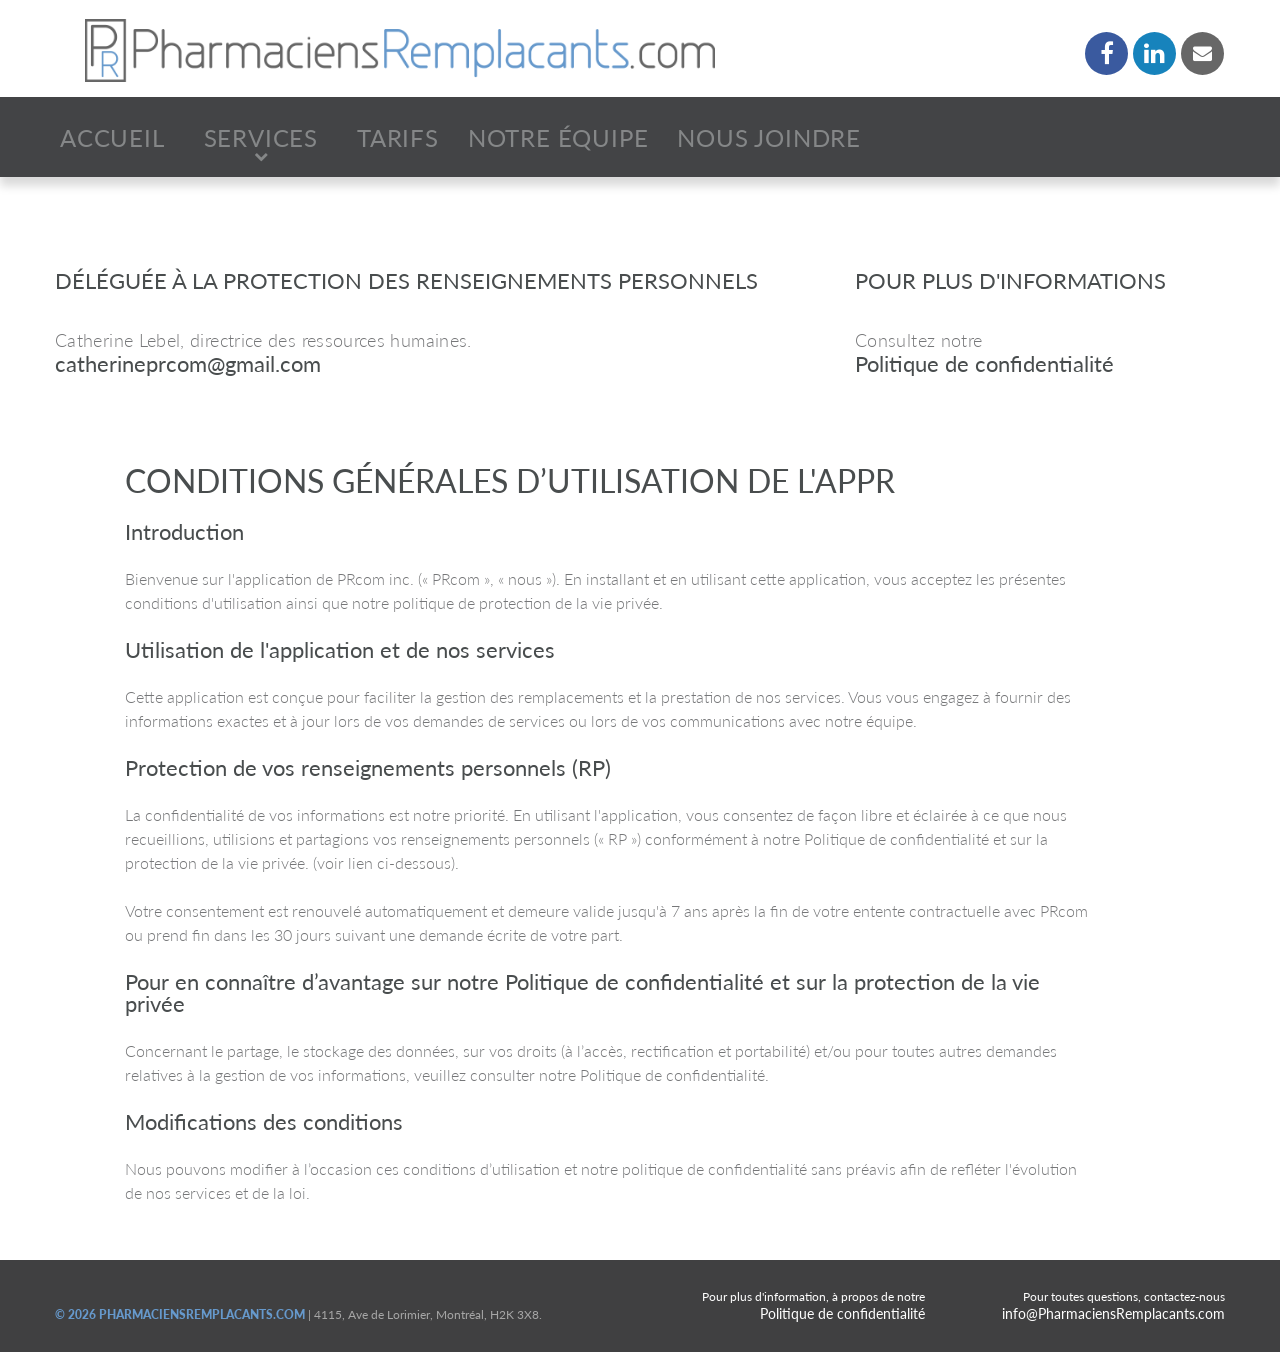
==== commit 6e193ae5: "Add files via upload" ====
--- a/CGU_APPR.html
+++ b/CGU_APPR.html
@@ -153,7 +153,7 @@
           Votre consentement est renouvelé automatiquement et demeure valide jusqu'à 7 ans après la fin de votre entente contractuelle avec PRcom ou prend fin dans les 30 jours suivant une demande écrite de votre part.
           <br><br>
           <h6>Pour en connaître d’avantage sur notre Politique de confidentialité et sur la protection de la vie privée</h6><br>
-          Concernant le partage, le stockage des données, sur vos droits (à l’accès, rectification et portabilité) et/ou pour toutes autres demandes relatives à la gestion de vos informations, veuillez consulter notre <a href="confidentialite.html">politique de confidentialité</a>.
+          Concernant le partage, le stockage des données, sur vos droits (à l’accès, rectification et portabilité) et/ou pour toutes autres demandes relatives à la gestion de vos informations, veuillez consulter notre <a href="confidentialite.html">Politique de confidentialité</a>.
           <br><br>
           <h6>Modifications des conditions</h6><br>
           Nous pouvons modifier à l’occasion ces conditions d’utilisation et notre politique de confidentialité sans préavis afin de refléter l'évolution de nos services et de la loi.
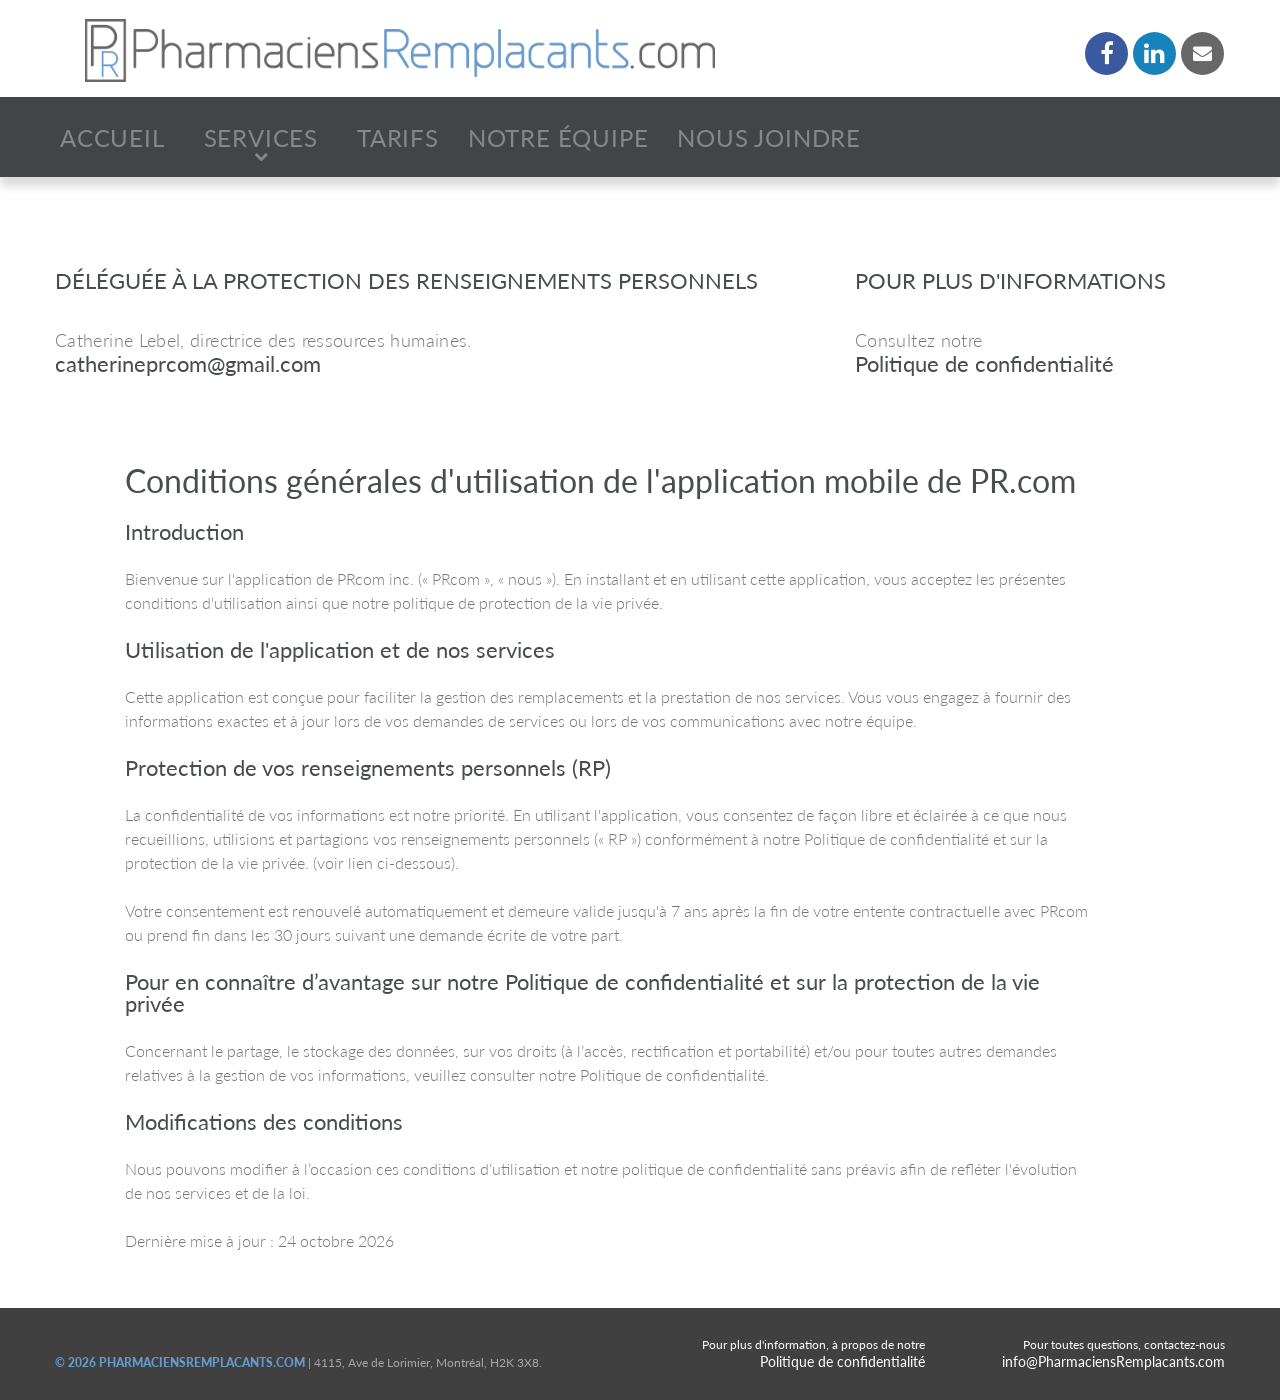
==== commit c2d1af8d: "Add files via upload" ====
--- a/CGU_APPR.html
+++ b/CGU_APPR.html
@@ -140,7 +140,7 @@
         <div class="grid_1"></div>
         <div class="grid_10">
         <span class="wrapper wow fadeInUp" data-wow-duration="1s" data-wow-delay="0.2s"><span class="wide">
-          <br><br><br><h3>CONDITIONS GÉNÉRALES D’UTILISATION DE L'APPR</h3><br>
+          <br><br><br><h3>Conditions générales d'utilisation de l'application mobile de PR.com</h3><br>
           <h6>Introduction</h6><br>
           Bienvenue sur l'application de PRcom inc. (« PRcom », « nous »). En installant et en utilisant cette application, vous acceptez les présentes conditions d'utilisation ainsi que notre politique de protection de la vie privée.
           <br><br>
@@ -157,6 +157,8 @@
           <br><br>
           <h6>Modifications des conditions</h6><br>
           Nous pouvons modifier à l’occasion ces conditions d’utilisation et notre politique de confidentialité sans préavis afin de refléter l'évolution de nos services et de la loi.
+          <br><br>
+          Dernière mise à jour : 24 octobre 2026
           </span></span>
         </div>
         <div class="grid_1"></div>
